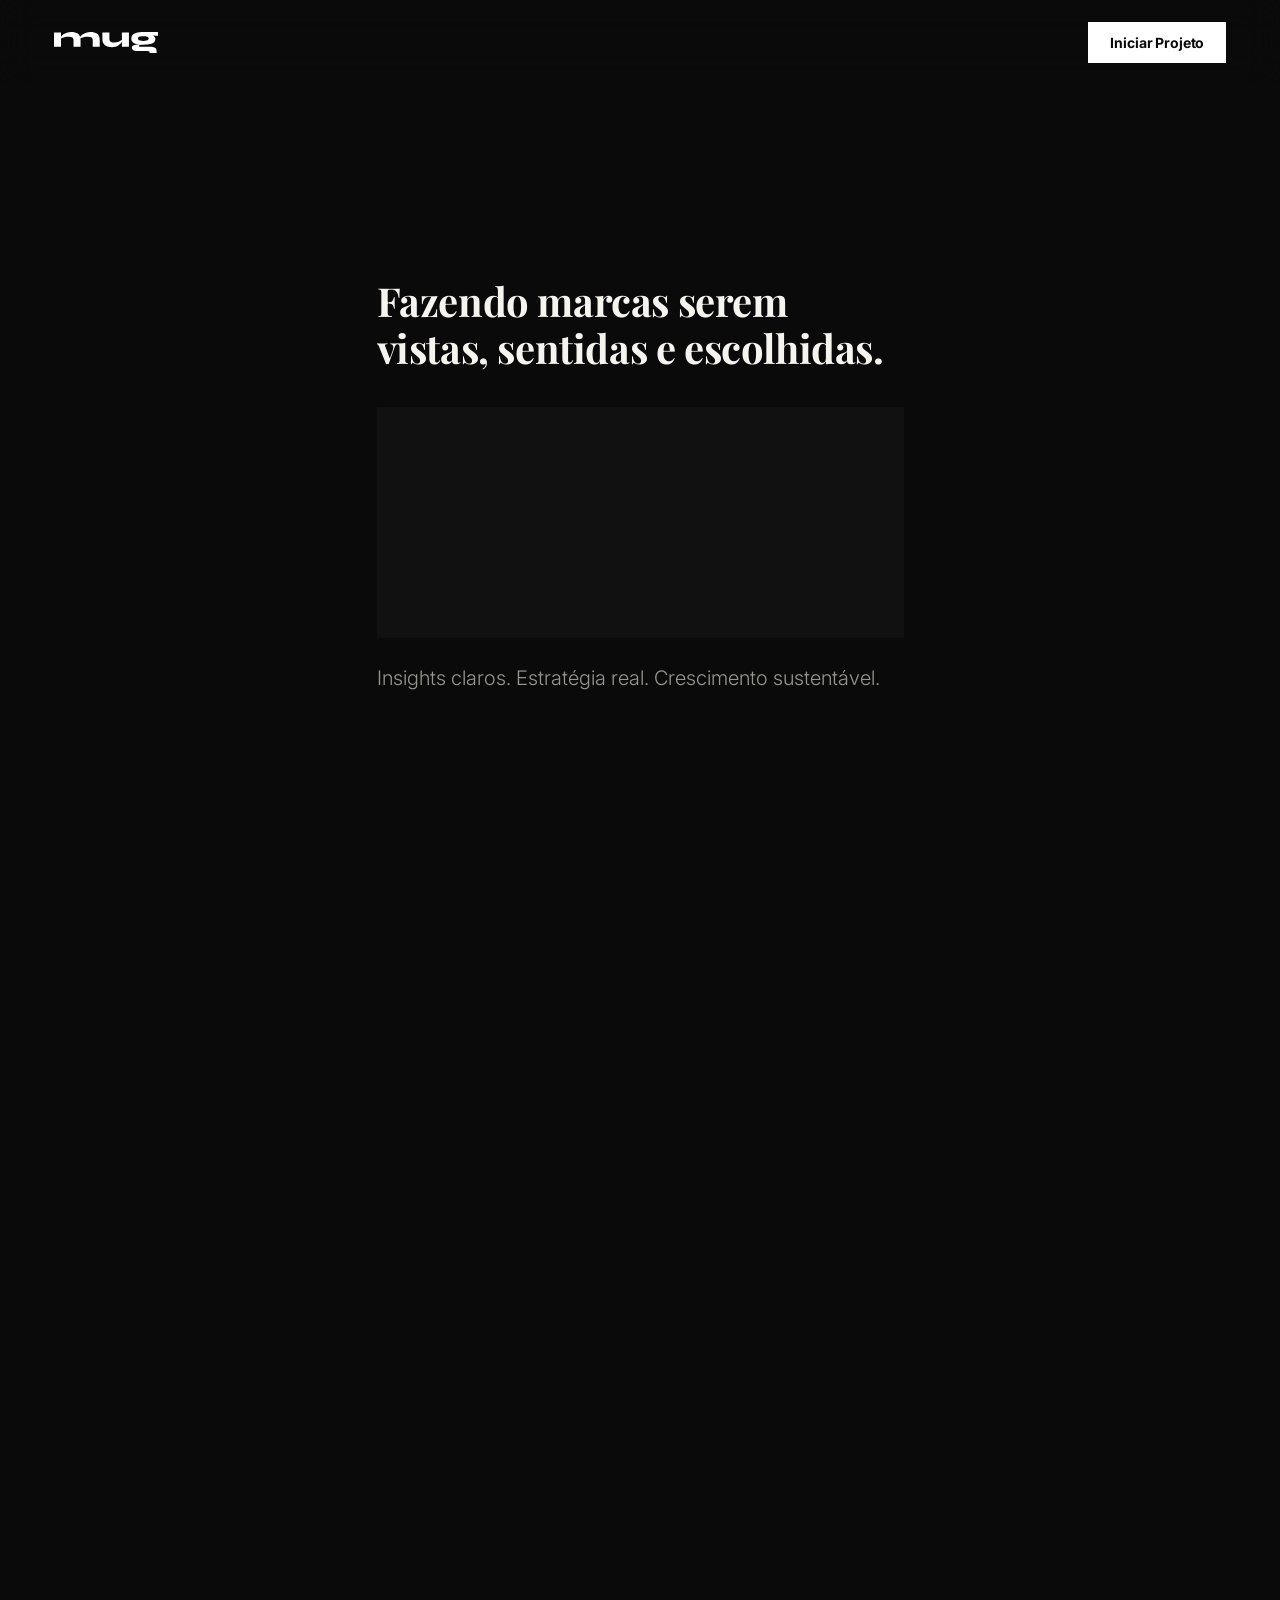
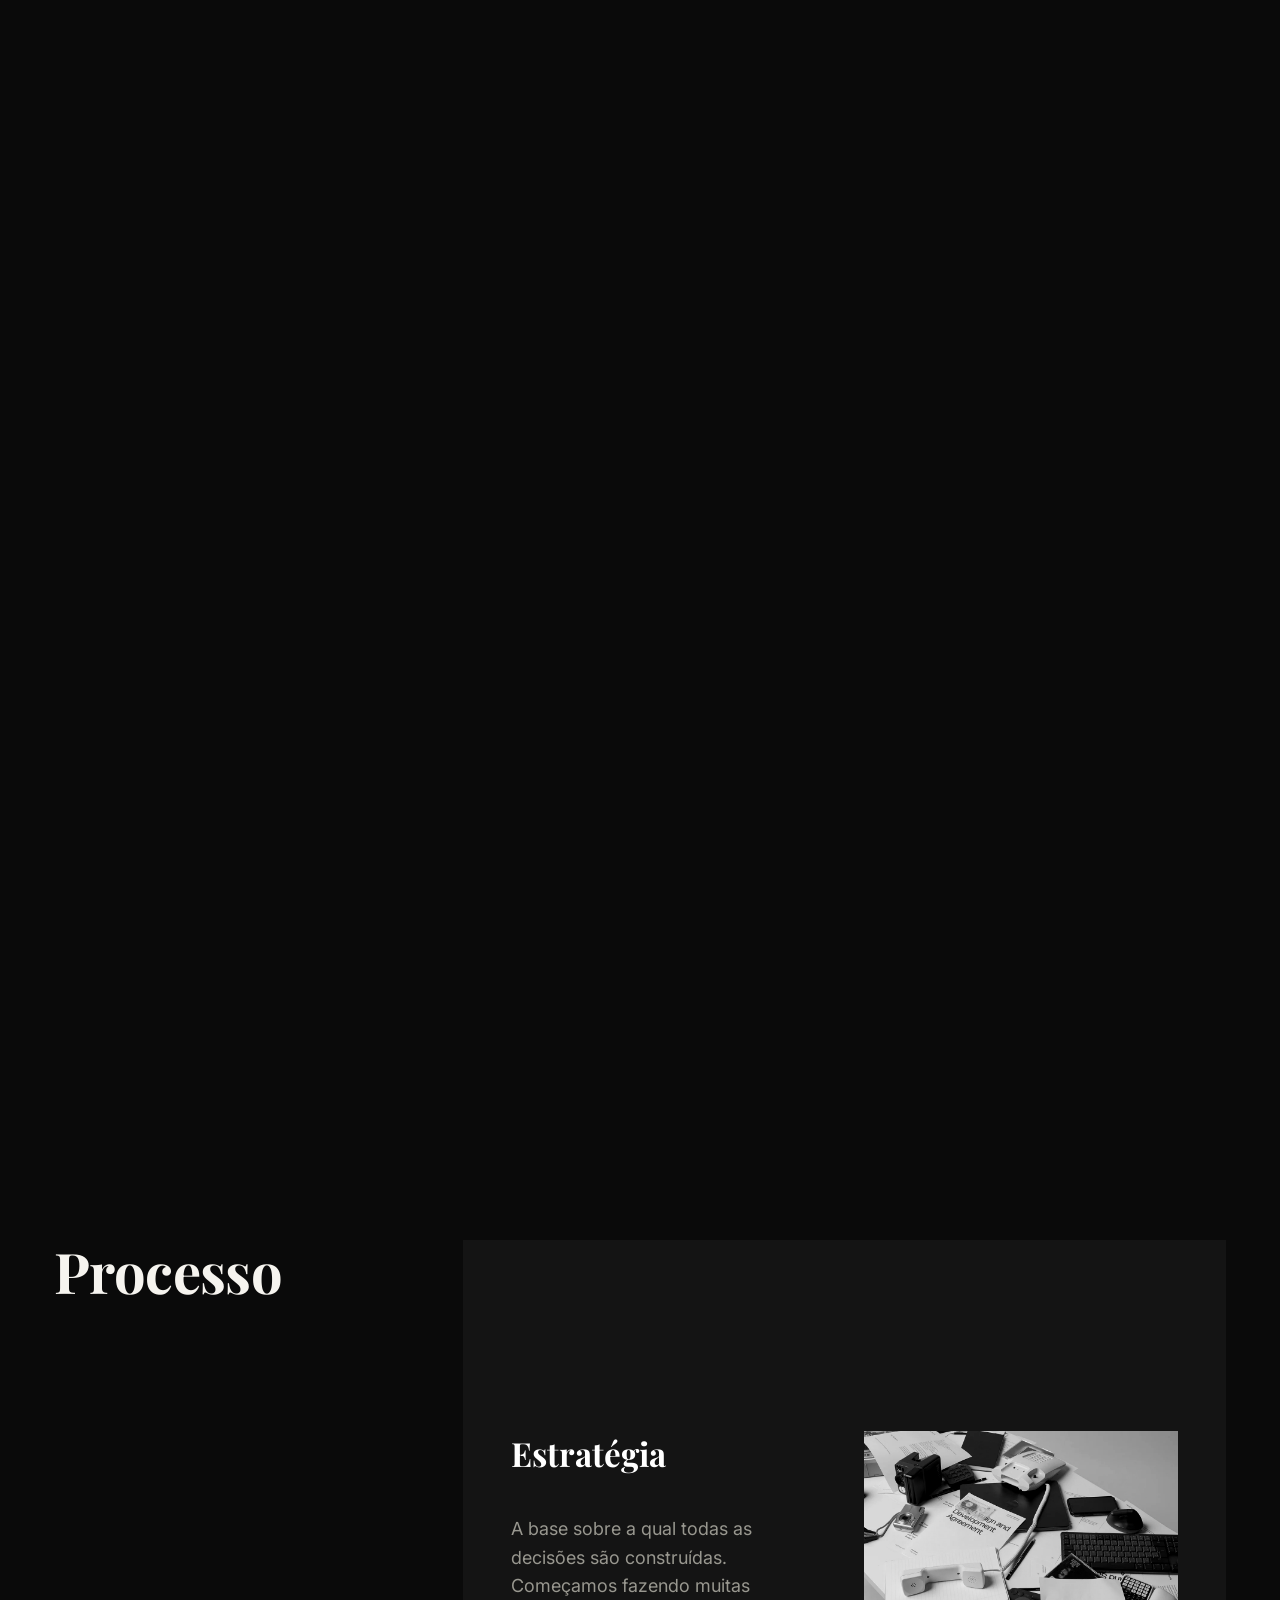
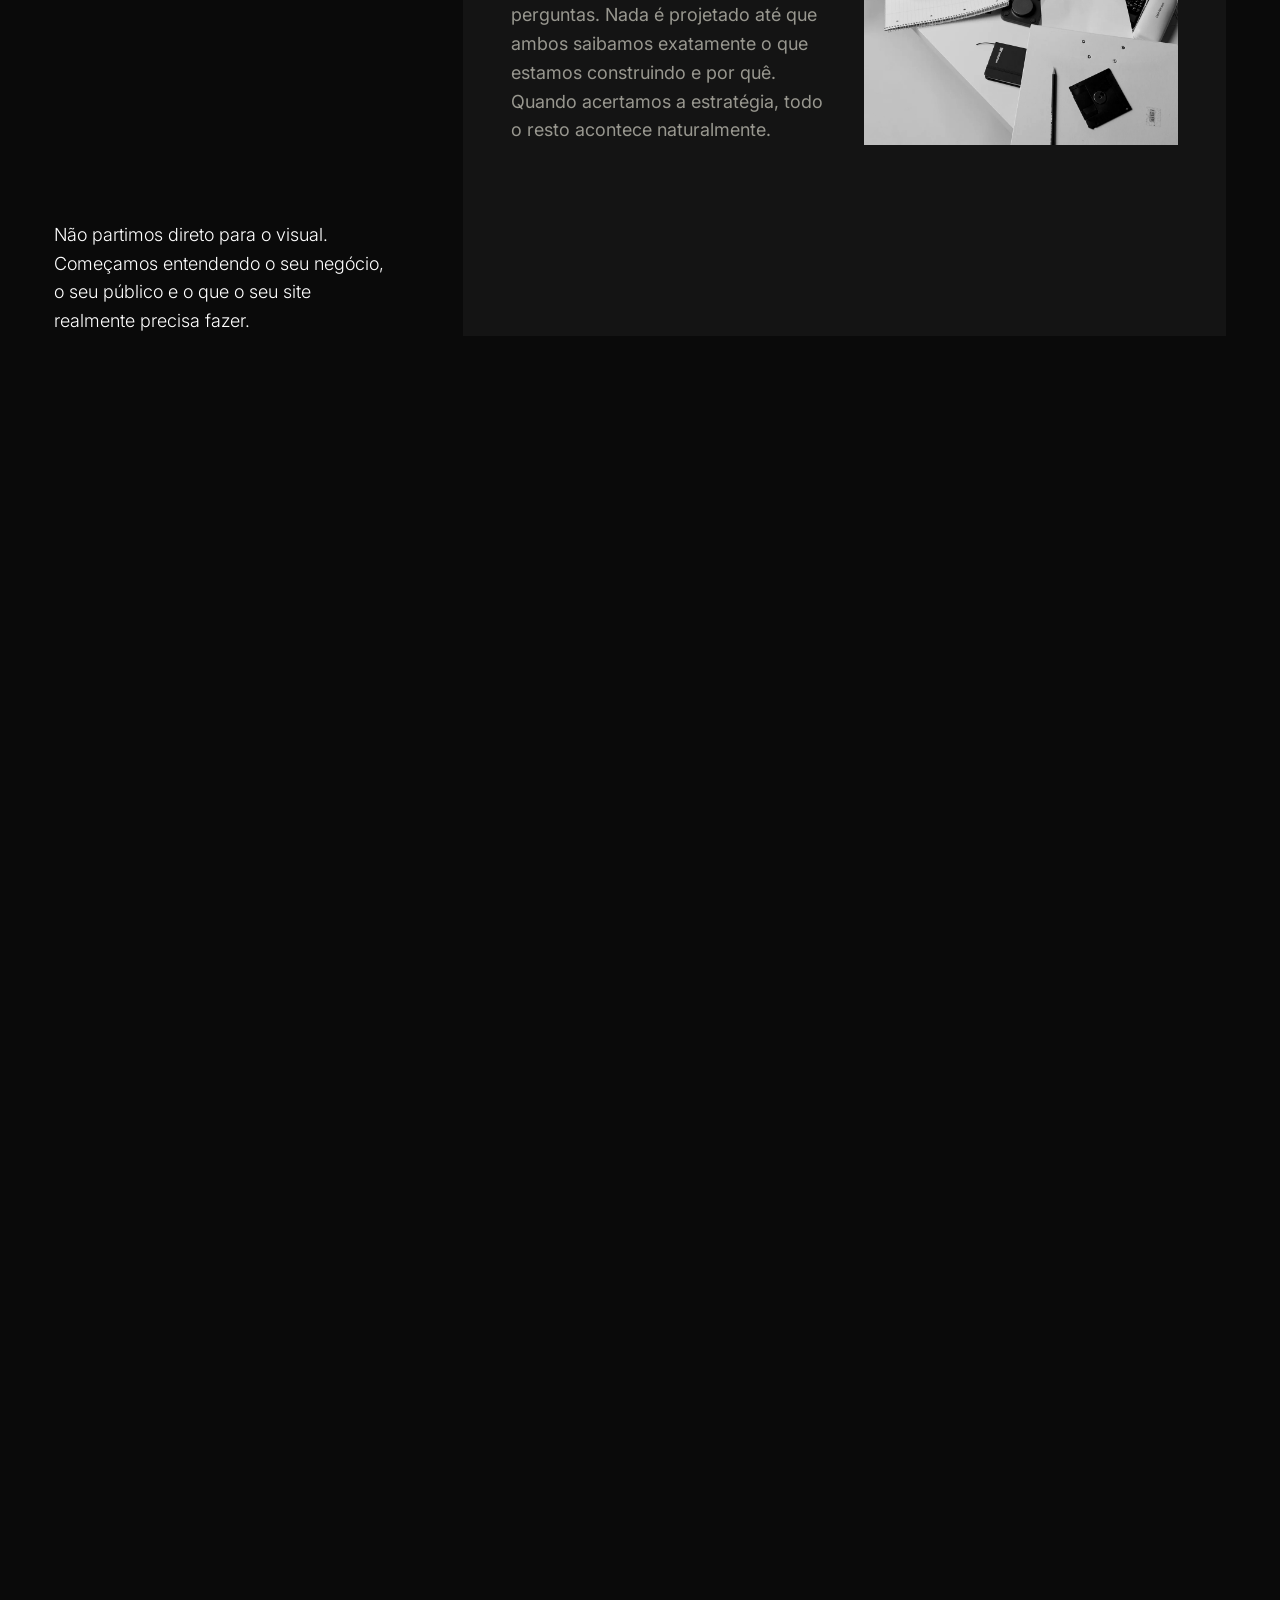
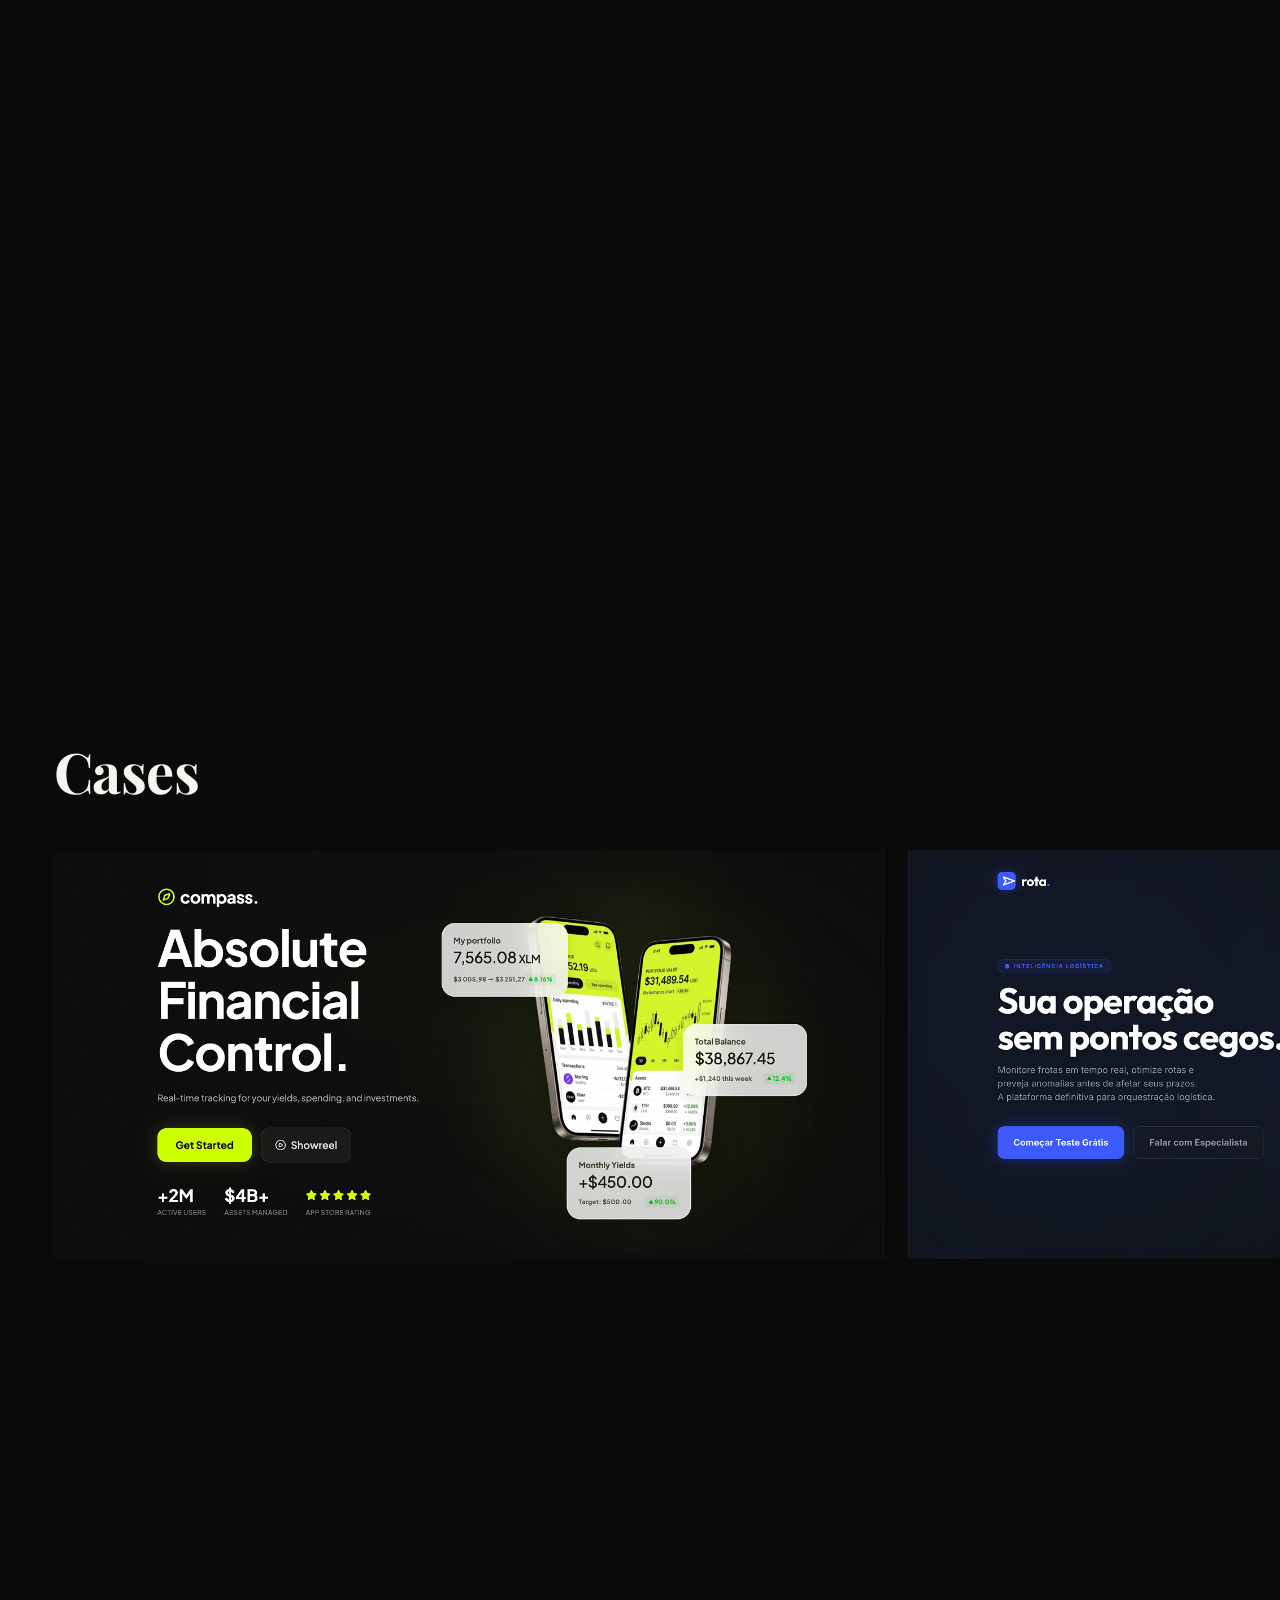
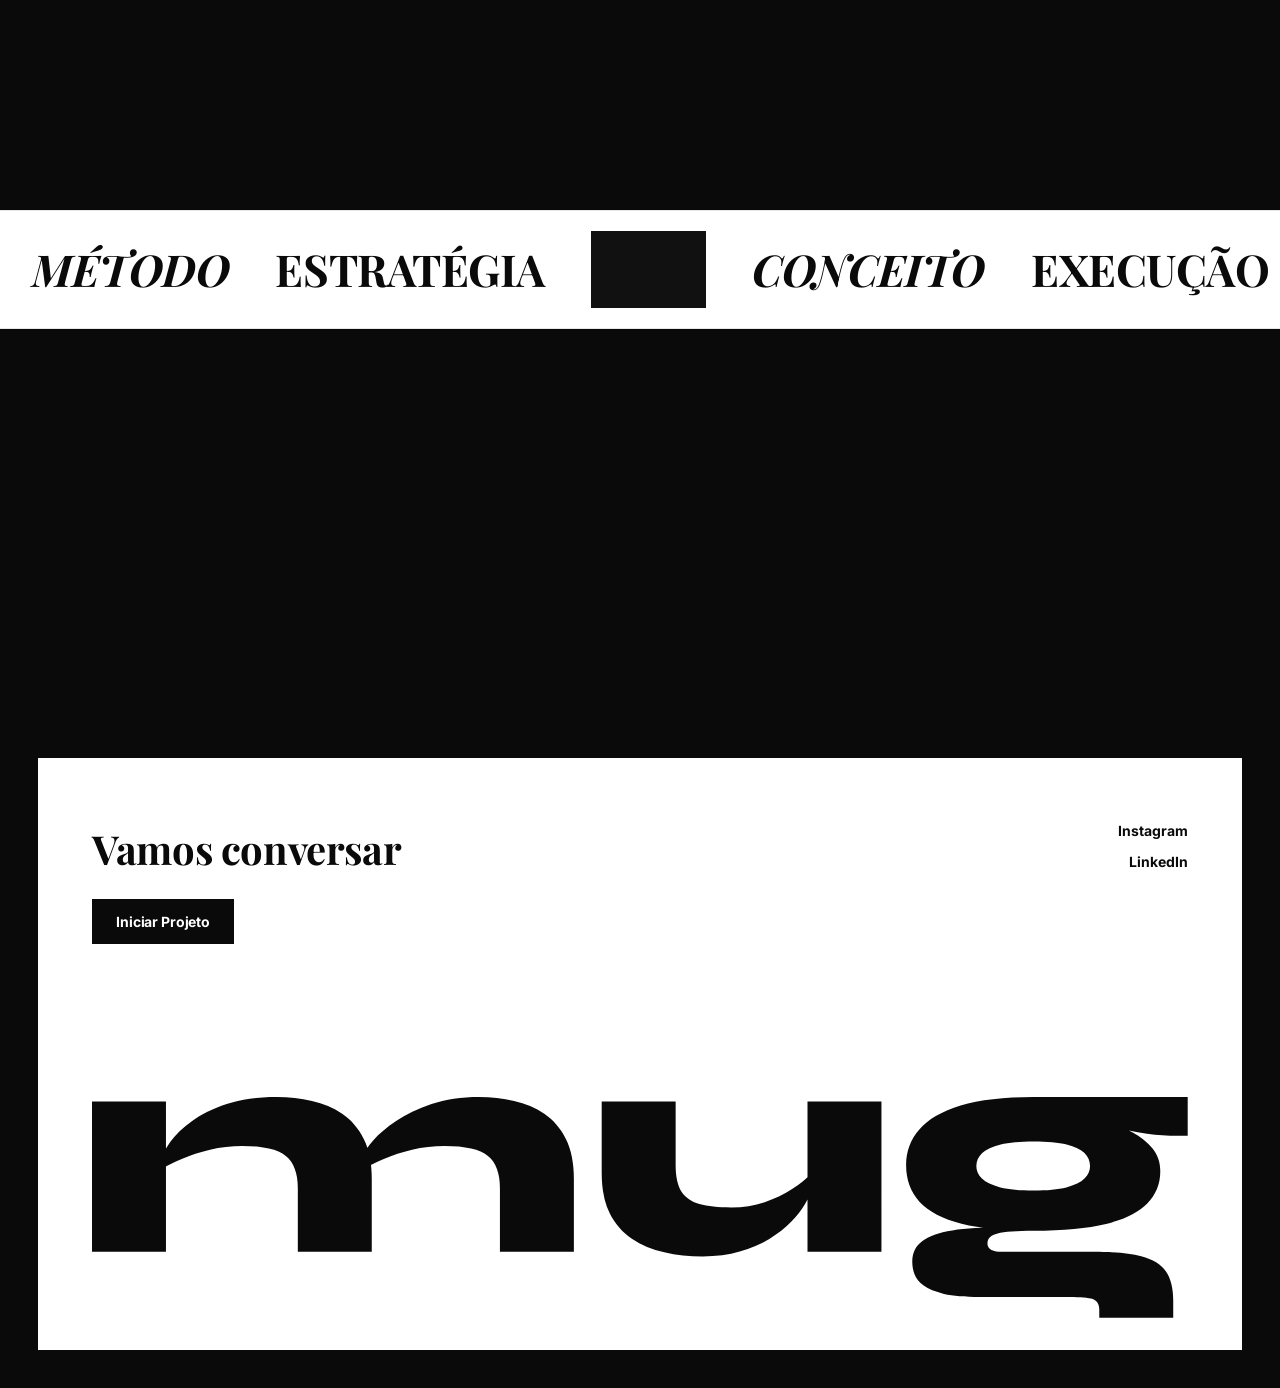
==== index.html @ 80fb5c47 "Initial commit: mug studio landing page Dark-themed one-page site with a scroll-driven hero video th" ====
<!DOCTYPE html>
<html lang="pt-BR">
<head>
<meta charset="UTF-8">
<meta name="viewport" content="width=device-width, initial-scale=1.0">
<title>mug — Estúdio de Design de Marca</title>
<link rel="preconnect" href="https://fonts.googleapis.com">
<link rel="preconnect" href="https://fonts.gstatic.com" crossorigin>
<link href="https://fonts.googleapis.com/css2?family=Inter:wght@300;400;500;600;700&family=Playfair+Display:wght@700;800&display=swap" rel="stylesheet">
<link rel="stylesheet" href="styles.css">
</head>
<body>

<nav class="nav">
  <div class="nav-inner">
    <a class="logo" href="#" aria-label="mug — página inicial">
      <img src="assets/logo.svg" alt="mug" width="103" height="21">
    </a>
    <a class="cta-nav" href="https://wa.me/5511945470712?text=Ol%C3%A1!%20Gostaria%20de%20iniciar%20um%20projeto." target="_blank" rel="noopener noreferrer">Iniciar Projeto</a>
  </div>
</nav>

<main>
  <section class="hero-showcase" id="hero-showcase">
    <div class="hero-showcase-pin">
      <div class="hero-inner">
        <h1 class="hero-title">
          <span class="line"><span>Fazendo marcas serem</span></span>
          <span class="line"><span>vistas, sentidas e escolhidas.</span></span>
        </h1>

        <div class="hero-media" id="hero-media" aria-hidden="true">
          <video
            autoplay
            muted
            loop
            playsinline
            preload="auto"
            src="video_hero.mp4">
          </video>
        </div>

        <p class="hero-sub">Insights claros. Estratégia real. Crescimento sustentável.</p>
      </div>

      <div class="showcase-overlay" id="showcase-overlay" aria-hidden="true"></div>

      <div class="showcase-content">
        <p class="showcase-caption">Studio criativo para marcas que acreditam que estratégia, conceito e execução merecem método.</p>
      </div>
    </div>
  </section>

  <section class="process" id="process">
    <div class="process-pin">
      <div class="process-intro">
        <h2 class="process-title">Processo</h2>
        <p class="process-lead">Não partimos direto para o visual. Começamos entendendo o seu negócio, o seu público e o que o seu site realmente precisa fazer.</p>
      </div>

      <div class="process-stage">
        <article class="process-card is-active" data-step="Estratégia">
          <h3 class="process-card-title">Estratégia</h3>
          <div class="process-card-media" aria-hidden="true">
            <img src="assets/process-estrategia.jpg" alt="" loading="lazy" decoding="async">
          </div>
          <p class="process-card-text">A base sobre a qual todas as decisões são construídas. Começamos fazendo muitas perguntas. Nada é projetado até que ambos saibamos exatamente o que estamos construindo e por quê. Quando acertamos a estratégia, todo o resto acontece naturalmente.</p>
        </article>

        <article class="process-card" data-step="Design">
          <h3 class="process-card-title">Design</h3>
          <div class="process-card-media" aria-hidden="true">
            <img src="assets/process-design.jpg" alt="" loading="lazy" decoding="async">
          </div>
          <p class="process-card-text">A abordagem visual que se alinha à estratégia. O design não se resume à aparência — trata-se de como ele comunica. Ao final desta etapa, você terá um design completo e compreenderá a lógica por trás de cada escolha que fizemos.</p>
        </article>

        <article class="process-card" data-step="Desenvolvimento">
          <h3 class="process-card-title">Desenvolvimento</h3>
          <div class="process-card-media" aria-hidden="true">
            <img src="assets/process-desenvolvimento.jpg" alt="" loading="lazy" decoding="async">
          </div>
          <p class="process-card-text">O momento em que tudo começa a parecer real. Tudo é levado para o código limpo: movimentos fluidos, integrações funcionais e uma estrutura de alto desempenho.</p>
        </article>
      </div>
    </div>
  </section>

  <section class="cases" id="cases">
    <h2 class="cases-title">Cases</h2>

    <div class="cases-carousel">
      <div class="cases-track">
        <a class="case-tile" href="https://compasso-nine.vercel.app/" target="_blank" rel="noopener noreferrer"><img src="assets/case-1.jpg" alt="Compasso" loading="lazy" decoding="async"></a>
        <a class="case-tile" href="https://rota-cyan.vercel.app/" target="_blank" rel="noopener noreferrer"><img src="assets/case-2.jpg" alt="Rota" loading="lazy" decoding="async"></a>
        <a class="case-tile" href="https://barro-nu.vercel.app/" target="_blank" rel="noopener noreferrer"><img src="assets/case-3.jpg" alt="Barro" loading="lazy" decoding="async"></a>
        <a class="case-tile" href="https://institutomilah.vercel.app/" target="_blank" rel="noopener noreferrer"><img src="assets/case-4.jpg" alt="Instituto Milah" loading="lazy" decoding="async"></a>
        <a class="case-tile" href="https://compasso-nine.vercel.app/" target="_blank" rel="noopener noreferrer" aria-hidden="true" tabindex="-1"><img src="assets/case-1.jpg" alt="" loading="lazy" decoding="async"></a>
        <a class="case-tile" href="https://rota-cyan.vercel.app/" target="_blank" rel="noopener noreferrer" aria-hidden="true" tabindex="-1"><img src="assets/case-2.jpg" alt="" loading="lazy" decoding="async"></a>
        <a class="case-tile" href="https://barro-nu.vercel.app/" target="_blank" rel="noopener noreferrer" aria-hidden="true" tabindex="-1"><img src="assets/case-3.jpg" alt="" loading="lazy" decoding="async"></a>
        <a class="case-tile" href="https://institutomilah.vercel.app/" target="_blank" rel="noopener noreferrer" aria-hidden="true" tabindex="-1"><img src="assets/case-4.jpg" alt="" loading="lazy" decoding="async"></a>
      </div>
    </div>
  </section>

  <section class="ticker" aria-label="Método de trabalho">
    <div class="ticker-band">
      <div class="ticker-track">
        <span class="ticker-item ticker-word ticker-word--italic">Método</span>
        <span class="ticker-item ticker-word">Estratégia</span>
        <span class="ticker-item ticker-media" aria-hidden="true">
          <video autoplay muted loop playsinline preload="auto" src="video_hero.mp4"></video>
        </span>
        <span class="ticker-item ticker-word ticker-word--italic">Conceito</span>
        <span class="ticker-item ticker-word">Execução</span>

        <span class="ticker-item ticker-word ticker-word--italic" aria-hidden="true">Método</span>
        <span class="ticker-item ticker-word" aria-hidden="true">Estratégia</span>
        <span class="ticker-item ticker-media" aria-hidden="true">
          <video autoplay muted loop playsinline preload="auto" src="video_hero.mp4"></video>
        </span>
        <span class="ticker-item ticker-word ticker-word--italic" aria-hidden="true">Conceito</span>
        <span class="ticker-item ticker-word" aria-hidden="true">Execução</span>
      </div>
    </div>
  </section>
</main>

<footer class="closing" id="contato">
    <div class="closing-panel">
      <div class="closing-top">
        <div class="closing-intro">
          <h2 class="closing-title">Vamos conversar</h2>
          <a class="closing-cta" href="https://wa.me/5511945470712?text=Ol%C3%A1!%20Gostaria%20de%20iniciar%20um%20projeto." target="_blank" rel="noopener noreferrer">Iniciar Projeto</a>
        </div>

        <nav class="closing-social" aria-label="Redes sociais">
          <a href="#" target="_blank" rel="noopener noreferrer">Instagram</a>
          <a href="#" target="_blank" rel="noopener noreferrer">LinkedIn</a>
        </nav>
      </div>

      <div class="closing-wordmark" aria-hidden="true">
        <svg viewBox="0 0 1320 266" xmlns="http://www.w3.org/2000/svg">
          <path d="M0 5.54166H89.0803V186.569H0V5.54166ZM222.701 0C237.3 0 251.404 1.60092 265.014 4.80277C278.623 7.75832 290.748 12.9305 301.388 20.3194C312.276 27.7083 320.936 37.8065 327.37 50.6139C333.804 63.4213 337.02 79.5537 337.02 99.0111V186.569H247.94V110.094C247.94 91.6222 243.115 78.5685 233.465 70.9333C223.814 63.0518 206.369 59.1111 181.13 59.1111C167.768 59.1111 154.777 60.5889 142.157 63.5444C129.785 66.5 118.65 70.0713 108.752 74.2583C98.8543 78.1991 91.0598 82.1398 85.3686 86.0805L84.6262 72.0417C85.616 67.6083 88.9565 61.4509 94.6478 53.5694C100.586 45.4417 109.123 37.3139 120.258 29.1861C131.393 21.0583 145.374 14.162 162.2 8.49721C179.274 2.8324 199.441 0 222.701 0ZM466.187 0C480.786 0 494.89 1.60092 508.5 4.80277C522.109 7.75832 534.234 12.9305 544.874 20.3194C555.762 27.7083 564.422 37.8065 570.856 50.6139C577.29 63.4213 580.506 79.5537 580.506 99.0111V186.569H491.426V110.094C491.426 91.6222 486.601 78.5685 476.951 70.9333C467.3 63.0518 449.855 59.1111 424.616 59.1111C411.254 59.1111 398.263 60.5889 385.643 63.5444C373.271 66.5 362.136 70.0713 352.238 74.2583C342.34 78.1991 334.546 82.1398 328.855 86.0805L328.112 68.3472C329.102 64.6528 332.814 59.1111 339.247 51.7222C345.681 44.3333 354.713 36.6981 366.343 28.8167C378.22 20.9352 392.448 14.162 409.027 8.49721C425.853 2.8324 444.906 0 466.187 0Z" fill="currentColor"/>
          <path d="M951.042 186.569H861.962V5.54166H951.042V186.569ZM865.673 93.1L866.416 110.833C865.673 116.006 863.199 122.04 858.992 128.936C855.033 135.832 849.466 142.975 842.29 150.364C835.114 157.753 826.33 164.649 815.937 171.053C805.544 177.21 793.667 182.259 780.305 186.2C766.943 190.141 752.096 192.111 735.765 192.111C719.433 192.111 703.968 190.387 689.369 186.939C674.769 183.737 661.779 178.319 650.396 170.683C639.014 163.048 630.106 152.827 623.672 140.019C617.238 126.966 614.022 110.71 614.022 91.2528V5.54166H703.102V82.0167C703.102 95.563 705.329 106.031 709.783 113.419C714.484 120.808 721.784 125.981 731.682 128.936C741.58 131.645 754.323 133 769.912 133C784.511 133 797.997 130.906 810.369 126.719C822.989 122.286 834 116.991 843.403 110.833C853.054 104.676 860.477 98.7648 865.673 93.1Z" fill="currentColor"/>
          <path d="M1134.42 161.078C1099.28 161.078 1070.33 158.245 1047.56 152.581C1024.8 146.669 1007.97 137.926 997.084 126.35C986.196 114.528 980.753 99.75 980.753 82.0167C980.753 65.5148 986.073 51.2296 996.713 39.1611C1007.35 26.8463 1023.93 17.2407 1046.45 10.3444C1069.21 3.44814 1098.54 0 1134.42 0C1141.59 0 1148.89 0 1156.32 0C1163.74 0 1171.04 0 1178.21 0H1320V46.55C1303.92 47.2889 1287.58 46.55 1271.01 44.3333C1254.67 41.8704 1239.58 38.6685 1225.72 34.7278L1221.64 29.1861C1232.78 32.6342 1243.29 37.0676 1253.19 42.4861C1263.34 47.9046 1271.5 54.4315 1277.69 62.0667C1283.87 69.7018 1286.97 78.8148 1286.97 89.4055C1286.97 104.676 1281.65 117.73 1271.01 128.567C1260.61 139.157 1244.16 147.285 1221.64 152.95C1199.37 158.369 1170.3 161.078 1134.42 161.078ZM1213.47 266V256.025C1213.47 248.636 1210.13 244.203 1203.45 242.725C1197.02 241.494 1186.75 240.878 1172.65 240.878H1069.09C1051.52 240.878 1037.29 239.646 1026.41 237.183C1015.77 234.72 1007.6 231.395 1001.91 227.208C996.465 223.021 992.754 218.342 990.774 213.169C989.042 208.244 988.176 203.318 988.176 198.392C988.176 187.801 992.135 179.55 1000.05 173.639C1007.97 167.481 1020.1 163.171 1036.43 160.708C1052.76 158.245 1073.54 157.014 1098.78 157.014L1134.42 161.078C1113.63 161.078 1099.16 162.186 1090.99 164.403C1082.82 166.373 1078.74 170.437 1078.74 176.594C1078.74 180.043 1080.35 182.629 1083.57 184.353C1086.78 185.831 1091.11 186.569 1096.56 186.569H1206.05C1230.55 186.569 1249.85 188.294 1263.95 191.742C1278.06 195.436 1287.96 201.47 1293.65 209.844C1299.59 218.465 1302.56 230.164 1302.56 244.942V266H1213.47ZM1134.42 112.681C1150.75 112.681 1163.86 111.449 1173.76 108.986C1183.91 106.277 1191.2 102.706 1195.66 98.2722C1200.11 93.8389 1202.34 88.913 1202.34 83.4944C1202.34 77.337 1200.11 72.0417 1195.66 67.6083C1191.2 63.175 1184.03 59.7268 1174.13 57.2639C1164.23 54.8009 1150.99 53.5694 1134.42 53.5694C1118.08 53.5694 1104.85 54.8009 1094.7 57.2639C1084.56 59.7268 1077.13 63.175 1072.43 67.6083C1067.73 72.0417 1065.38 77.337 1065.38 83.4944C1065.38 88.913 1067.61 93.8389 1072.06 98.2722C1076.76 102.706 1084.18 106.277 1094.33 108.986C1104.48 111.449 1117.84 112.681 1134.42 112.681Z" fill="currentColor"/>
        </svg>
      </div>
    </div>
  </footer>

<script src="script.js"></script>
</body>
</html>
---- styles.css ----
/* ---------------------------------------------------
   mug — hero
   Tokens
--------------------------------------------------- */
:root {
  --bg: #0a0a0a;
  --text-primary: #f6f4ef;
  --text-secondary: #98978f;
  --white: #ffffff;
  --black: #0a0a0a;

  --glass-bg: rgba(10, 10, 10, 0.5);
  --card-bg: #141414;

  --font-display: 'Playfair Display', Georgia, 'Times New Roman', serif;
  --font-sans: 'Inter', -apple-system, BlinkMacSystemFont, 'Segoe UI', sans-serif;

  --ease-out: cubic-bezier(0.16, 1, 0.3, 1);

  --nav-h: 84px;
}

* { box-sizing: border-box; }

html {
  background: var(--bg);
}

body {
  margin: 0;
  background: var(--bg);
  color: var(--text-primary);
  font-family: var(--font-sans);
  -webkit-font-smoothing: antialiased;
  -moz-osx-font-smoothing: grayscale;
  overflow-x: clip;
}

img, video { display: block; max-width: 100%; }

a { text-decoration: none; color: inherit; }

/* ---------------------------------------------------
   Nav — fixed, glass
--------------------------------------------------- */
.nav {
  position: fixed;
  top: 0;
  left: 0;
  right: 0;
  z-index: 100;
  background: var(--glass-bg);
  backdrop-filter: blur(18px) saturate(150%);
  -webkit-backdrop-filter: blur(18px) saturate(150%);
  transition: transform 0.5s var(--ease-out);
}

.nav.is-hidden {
  transform: translateY(-100%);
}

.nav-inner {
  max-width: 1800px;
  margin: 0 auto;
  display: flex;
  align-items: center;
  justify-content: space-between;
  padding: 24px clamp(24px, 4.2vw, 80px);
  height: var(--nav-h);
}

.logo {
  display: inline-flex;
  align-items: center;
  opacity: 0;
  animation: fadeUp 0.7s var(--ease-out) forwards;
  animation-delay: 0.05s;
}

.logo img {
  height: 21px;
  width: auto;
}

.cta-nav {
  display: inline-flex;
  align-items: center;
  background: var(--white);
  color: var(--black);
  font-family: var(--font-sans);
  font-weight: 700;
  font-size: 14px;
  letter-spacing: -0.01em;
  padding: 12px 22px;
  border-radius: 0;
  white-space: nowrap;
  transition: transform 0.35s var(--ease-out), opacity 0.35s var(--ease-out);
  opacity: 0;
  animation: fadeUp 0.7s var(--ease-out) forwards;
  animation-delay: 0.12s;
}

.cta-nav:hover {
  transform: translateY(-2px);
  opacity: 0.9 !important;
}

/* ---------------------------------------------------
   Hero + Showcase — one video, pinned then scrubbed
   to fullscreen as the section scrolls
--------------------------------------------------- */
.hero-showcase {
  position: relative;
  height: 300vh;
  height: 300dvh;
}

.hero-showcase-pin {
  position: sticky;
  top: 0;
  height: 100vh;
  height: 100dvh;
  overflow: hidden;
  background: var(--bg);
}

.hero-inner {
  position: relative;
  z-index: 10;
  width: fit-content;
  max-width: 700px;
  margin: 0 auto;
  height: 100%;
  display: flex;
  flex-direction: column;
  justify-content: center;
  padding: calc(var(--nav-h) + 48px) 24px 64px;
}

.hero-title {
  font-family: var(--font-display);
  font-weight: 700;
  font-size: 40px;
  line-height: 1.16;
  letter-spacing: -0.01em;
  color: var(--text-primary);
  margin: 0 0 36px;
}

.hero-title .line {
  display: block;
  overflow: hidden;
}

.hero-title .line span {
  display: inline-block;
  transform: translateY(115%);
  animation: lineUp 0.9s var(--ease-out) forwards;
}

.hero-title .line:nth-child(1) span { animation-delay: 0.22s; }
.hero-title .line:nth-child(2) span { animation-delay: 0.34s; }

.hero-media {
  position: relative;
  width: 527px;
  height: 231px;
  max-width: 100%;
  overflow: hidden;
  background: #111;
  clip-path: inset(0 0 0 100%);
  animation: wipeReveal 1s var(--ease-out) forwards;
  animation-delay: 0.55s;
  z-index: 30;
  flex-shrink: 0;
}

.hero-media.is-fixed {
  position: fixed;
  max-width: none;
  z-index: 40;
}

.hero-media video {
  width: 100%;
  height: 100%;
  object-fit: cover;
  filter: grayscale(1) contrast(1.08) brightness(0.95);
  transform: scale(1.08);
  animation: mediaSettle 1.6s var(--ease-out) forwards;
  animation-delay: 0.55s;
}

.hero-sub {
  font-family: var(--font-sans);
  font-size: 20px;
  font-weight: 300;
  color: var(--text-secondary);
  margin: 28px 0 0;
  opacity: 0;
  transform: translateY(16px);
  transition: opacity 0.8s var(--ease-out) 1.05s, transform 0.8s var(--ease-out) 1.05s;
}

/* ---------------------------------------------------
   Showcase overlay + caption — pinned above the video
--------------------------------------------------- */
.showcase-overlay {
  position: absolute;
  inset: 0;
  z-index: 31;
  opacity: 0;
  background: linear-gradient(180deg, rgba(10, 10, 10, 0.35) 0%, rgba(10, 10, 10, 0.05) 30%, rgba(10, 10, 10, 0.65) 100%);
}

.showcase-content {
  position: absolute;
  inset: 0;
  z-index: 32;
  display: flex;
  align-items: flex-end;
  justify-content: flex-start;
  padding: 24px clamp(24px, 4.2vw, 80px) clamp(48px, 8vw, 96px);
  pointer-events: none;
}

.showcase-caption {
  margin: 0;
  max-width: 920px;
  font-family: var(--font-display);
  font-weight: 700;
  color: var(--white);
  font-size: 40px;
  line-height: 1.16;
  letter-spacing: -0.01em;
  opacity: 0;
  transform: translateY(30px);
  transition: opacity 1s var(--ease-out), transform 1s var(--ease-out);
}

.showcase-caption.is-visible {
  opacity: 1;
  transform: translateY(0);
}

/* ---------------------------------------------------
   Processo — stacked cards, replaced on scroll
--------------------------------------------------- */
.process {
  position: relative;
  height: 100vh;
  height: 100dvh;
}

.process-pin {
  position: sticky;
  top: 0;
  height: 100vh;
  height: 100dvh;
  display: flex;
  gap: clamp(40px, 6vw, 100px);
  padding: calc(var(--nav-h) + 56px) clamp(24px, 4.2vw, 80px) 64px;
  background: var(--bg);
}

.process-intro {
  flex: 0 0 clamp(260px, 26vw, 380px);
  display: flex;
  flex-direction: column;
  justify-content: space-between;
  opacity: 0;
  transform: translateY(24px);
  transition: opacity 0.8s var(--ease-out), transform 0.8s var(--ease-out);
}

.process-intro.is-visible {
  opacity: 1;
  transform: translateY(0);
}

.process-title {
  font-family: var(--font-display);
  font-weight: 700;
  font-size: clamp(36px, 4.6vw, 56px);
  line-height: 1.1;
  letter-spacing: -0.01em;
  color: var(--text-primary);
  margin: 0;
}

.process-lead {
  font-family: var(--font-sans);
  font-weight: 300;
  font-size: 18px;
  line-height: 1.6;
  color: var(--white);
  max-width: 34ch;
  margin: 0;
}

.process-stage {
  position: relative;
  flex: 1;
  min-width: 0;
  height: 100%;
}

.process-card {
  position: absolute;
  inset: 0;
  display: grid;
  grid-template-columns: 1fr 1fr;
  grid-template-rows: auto auto;
  align-content: center;
  column-gap: clamp(24px, 3vw, 48px);
  row-gap: 24px;
  background: var(--card-bg);
  padding: 48px;
  opacity: 0;
  transform: translateY(48px);
  transition: opacity 0.7s var(--ease-out), transform 0.7s var(--ease-out);
  pointer-events: none;
}

.process-card.is-active {
  opacity: 1;
  transform: translateY(0);
  pointer-events: auto;
}

.process-card.is-leaving {
  transform: translateY(-48px);
}

.process-card-title {
  grid-column: 1 / 2;
  grid-row: 1;
  min-width: 0;
  font-family: var(--font-display);
  font-weight: 700;
  font-size: clamp(26px, 2.6vw, 36px);
  color: var(--white);
  margin: 0;
  align-self: start;
}

.process-card-media {
  grid-column: 2 / 3;
  grid-row: 1 / 3;
  align-self: start;
  justify-self: end;
  width: 100%;
  max-width: 470px;
  aspect-ratio: 1 / 1;
  background:
    linear-gradient(135deg, rgba(255, 255, 255, 0.08), transparent 60%),
    #1d1d1d;
}

.process-card-media img {
  width: 100%;
  height: 100%;
  object-fit: cover;
  filter: grayscale(1) contrast(1.05);
  display: block;
}

.process-card-text {
  grid-column: 1 / 2;
  grid-row: 2;
  min-width: 0;
  align-self: end;
  max-width: 46ch;
  font-family: var(--font-sans);
  font-size: 18px;
  line-height: 1.6;
  color: var(--text-secondary);
  margin: 0;
}

/* ---------------------------------------------------
   Cases — animated horizontal carousel
--------------------------------------------------- */
.cases {
  padding: 140px 0 160px;
  overflow: hidden;
}

.cases-title {
  padding: 0 clamp(24px, 4.2vw, 80px);
  font-family: var(--font-display);
  font-weight: 700;
  font-size: clamp(36px, 4.6vw, 56px);
  line-height: 1.1;
  letter-spacing: -0.01em;
  color: var(--text-primary);
  margin: 0 0 48px;
  opacity: 0;
  transform: translateY(24px);
  transition: opacity 0.8s var(--ease-out), transform 0.8s var(--ease-out);
}

.cases-title.is-visible {
  opacity: 1;
  transform: translateY(0);
}

.cases-carousel {
  width: 100%;
  overflow: hidden;
  opacity: 0;
  transform: translateY(24px);
  transition: opacity 0.8s var(--ease-out), transform 0.8s var(--ease-out);
}

.cases-carousel.is-visible {
  opacity: 1;
  transform: translateY(0);
}

.cases-track {
  display: flex;
  align-items: center;
  width: max-content;
  gap: 24px;
  padding: 0 clamp(24px, 4.2vw, 80px);
  animation: casesMarquee 36s linear infinite;
}

.cases-carousel:hover .cases-track {
  animation-play-state: paused;
}

.case-tile {
  position: relative;
  display: block;
  flex: 0 0 auto;
  height: clamp(300px, 32vw, 460px);
  border-radius: 0;
  overflow: hidden;
  background: var(--card-bg);
}

.case-tile img {
  height: 100%;
  width: auto;
  display: block;
  transition: transform 0.6s var(--ease-out);
}

.case-tile:hover img,
.case-tile:focus-visible img {
  transform: scale(1.05);
}

.case-tile:focus-visible {
  outline: 2px solid var(--white);
  outline-offset: 4px;
}

@keyframes casesMarquee {
  from { transform: translateX(0); }
  to   { transform: translateX(calc(-50% - 12px)); }
}

/* ---------------------------------------------------
   Ticker — animated divider between sections
--------------------------------------------------- */
.ticker {
  position: relative;
  min-height: 100vh;
  display: flex;
  align-items: center;
  background: var(--bg);
}

.ticker-band {
  width: 100%;
  overflow: hidden;
  background: var(--white);
  border-top: 1px solid rgba(10, 10, 10, 0.1);
  border-bottom: 1px solid rgba(10, 10, 10, 0.1);
}

.ticker-track {
  display: flex;
  align-items: center;
  width: max-content;
  gap: clamp(24px, 3.6vw, 56px);
  padding: clamp(12px, 1.8vw, 20px) clamp(16px, 2.5vw, 36px);
  animation: tickerMarquee 16s linear infinite;
}

.ticker-band:hover .ticker-track {
  animation-play-state: paused;
}

.ticker-item {
  flex: 0 0 auto;
}

.ticker-word {
  font-family: var(--font-display);
  font-weight: 700;
  font-style: normal;
  text-transform: uppercase;
  font-size: clamp(20px, 3.6vw, 44px);
  line-height: 1;
  letter-spacing: -0.01em;
  color: var(--black);
  white-space: nowrap;
}

.ticker-word--italic {
  font-style: italic;
}

.ticker-media {
  display: block;
  width: clamp(90px, 9vw, 150px);
  aspect-ratio: 3 / 2;
  overflow: hidden;
  background: #111;
}

.ticker-media video {
  width: 100%;
  height: 100%;
  object-fit: cover;
  filter: grayscale(1) contrast(1.05);
  display: block;
}

@keyframes tickerMarquee {
  from { transform: translateX(0); }
  to   { transform: translateX(-50%); }
}

/* ---------------------------------------------------
   Closing — footer panel with the mug wordmark
--------------------------------------------------- */
.closing {
  padding: clamp(16px, 3vw, 40px);
  background: var(--bg);
}

.closing-panel {
  border-radius: 0;
  background: var(--white);
  overflow: hidden;
  padding: clamp(32px, 5vw, 64px) clamp(24px, 4.2vw, 80px) clamp(16px, 3vw, 32px);
}

.closing-top {
  display: flex;
  align-items: flex-start;
  justify-content: space-between;
  gap: 24px;
  opacity: 0;
  transform: translateY(24px);
  transition: opacity 0.8s var(--ease-out), transform 0.8s var(--ease-out);
}

.closing-top.is-visible {
  opacity: 1;
  transform: translateY(0);
}

.closing-intro {
  display: flex;
  flex-direction: column;
  align-items: flex-start;
  gap: 24px;
}

.closing-title {
  font-family: var(--font-display);
  font-weight: 700;
  font-size: clamp(28px, 3.4vw, 40px);
  letter-spacing: -0.01em;
  color: var(--black);
  margin: 0;
}

.closing-cta {
  display: inline-flex;
  align-items: center;
  background: var(--black);
  color: var(--white);
  font-family: var(--font-sans);
  font-weight: 700;
  font-size: 14px;
  letter-spacing: -0.01em;
  padding: 14px 24px;
  border-radius: 0;
  transition: transform 0.35s var(--ease-out), opacity 0.35s var(--ease-out);
}

.closing-cta:hover {
  transform: translateY(-2px);
  opacity: 0.85;
}

.closing-social {
  display: flex;
  flex-direction: column;
  align-items: flex-end;
  gap: 14px;
}

.closing-social a {
  font-family: var(--font-sans);
  font-weight: 700;
  font-size: 14px;
  color: var(--black);
  transition: opacity 0.3s var(--ease-out);
}

.closing-social a:hover {
  opacity: 0.6;
}

.closing-wordmark {
  margin-top: clamp(64px, 12vw, 180px);
  color: var(--black);
  opacity: 0;
  transform: translateY(40px);
  transition: opacity 1.1s var(--ease-out) 0.15s, transform 1.1s var(--ease-out) 0.15s;
}

.closing-wordmark.is-visible {
  opacity: 1;
  transform: translateY(0);
}

.closing-wordmark svg {
  width: 100%;
  height: auto;
  display: block;
}

/* ---------------------------------------------------
   Keyframes
--------------------------------------------------- */
@keyframes fadeUp {
  from { opacity: 0; transform: translateY(16px); }
  to   { opacity: 1; transform: translateY(0); }
}

@keyframes lineUp {
  from { transform: translateY(115%); }
  to   { transform: translateY(0); }
}

@keyframes wipeReveal {
  from { clip-path: inset(0 0 0 100%); }
  to   { clip-path: inset(0 0 0 0%); }
}

@keyframes mediaSettle {
  from { transform: scale(1.08); }
  to   { transform: scale(1); }
}

/* ---------------------------------------------------
   Reduced motion
--------------------------------------------------- */
@media (prefers-reduced-motion: reduce) {
  .nav {
    transition: none !important;
  }
  .logo, .cta-nav, .hero-sub {
    animation: none !important;
    opacity: 1 !important;
    transform: none !important;
  }
  .hero-title .line span {
    animation: none !important;
    transform: none !important;
  }
  .hero-media {
    animation: none !important;
    clip-path: inset(0 0 0 0%) !important;
  }
  .hero-media video {
    animation: none !important;
    transform: none !important;
  }
  .hero-showcase {
    height: auto;
  }
  .hero-showcase-pin {
    position: static;
    height: auto;
    overflow: visible;
    padding-bottom: 80px;
  }
  .hero-inner {
    height: auto;
  }
  .showcase-overlay {
    display: none;
  }
  .showcase-content {
    position: static;
    padding: 40px 24px 0;
  }
  .showcase-caption {
    transition: none !important;
    opacity: 1 !important;
    transform: none !important;
  }
  .process {
    height: auto;
  }
  .process-pin {
    position: static;
    height: auto;
    flex-direction: column;
    gap: 32px;
  }
  .process-intro {
    transition: none !important;
    opacity: 1 !important;
    transform: none !important;
  }
  .process-stage {
    height: auto;
  }
  .process-card {
    position: static;
    display: flex;
    flex-direction: column;
    transition: none !important;
    opacity: 1 !important;
    transform: none !important;
    pointer-events: auto !important;
  }
  .process-card + .process-card {
    margin-top: 24px;
    border-top: 1px solid rgba(255, 255, 255, 0.1);
    padding-top: 32px;
  }
  .process-card-media {
    position: static;
    width: 100%;
    max-width: 420px;
    margin: 20px 0;
  }
  .cases-title,
  .cases-carousel {
    transition: none !important;
    opacity: 1 !important;
    transform: none !important;
  }
  .cases-track {
    animation: none !important;
    overflow-x: auto;
  }
  .case-tile img {
    transition: none !important;
  }
  .ticker-track {
    animation: none !important;
    overflow-x: auto;
  }
  .closing-top {
    transition: none !important;
    opacity: 1 !important;
    transform: none !important;
  }
  .closing-wordmark {
    transition: none !important;
    opacity: 1 !important;
    transform: none !important;
  }
}

/* ---------------------------------------------------
   Responsive
--------------------------------------------------- */
@media (max-width: 768px) {
  :root { --nav-h: 68px; }

  .nav-inner { padding: 16px 20px; }
  .logo img { height: 17px; }
  .cta-nav { padding: 10px 16px; font-size: 13px; }

  .hero-inner { padding: calc(var(--nav-h) + 32px) 20px 48px; }
  .hero-title { font-size: clamp(28px, 8vw, 36px); margin-bottom: 26px; }
  .hero-media { width: 100%; height: auto; aspect-ratio: 527 / 231; }
  .hero-sub { font-size: 16px; margin-top: 22px; }

  .showcase-content {
    padding: 24px 20px 40px;
  }
  .showcase-caption {
    max-width: 100%;
    font-size: clamp(24px, 7vw, 32px);
  }

  .process { height: auto; }
  .process-pin {
    position: static;
    height: auto;
    flex-direction: column;
    padding: calc(var(--nav-h) + 32px) 20px 48px;
    gap: 32px;
  }
  .process-intro { flex: none; justify-content: flex-start; gap: 20px; }
  .process-title { font-size: clamp(32px, 9vw, 40px); }
  .process-stage { height: auto; }
  .process-card {
    position: static;
    display: flex;
    flex-direction: column;
    opacity: 1;
    transform: none;
    pointer-events: auto;
    padding: 0;
    background: none;
  }
  .process-card + .process-card {
    margin-top: 40px;
    border-top: 1px solid rgba(255, 255, 255, 0.1);
    padding-top: 40px;
  }
  .process-card-media {
    position: static;
    width: 100%;
    margin: 20px 0;
  }
  .process-card-text { max-width: 100%; }

  .cases { padding: 96px 0 120px; }
  .cases-title { padding: 0 20px; font-size: clamp(32px, 9vw, 40px); }
  .cases-track { gap: 14px; padding: 0 20px; animation-duration: 24s; }
  .case-tile { height: clamp(220px, 60vw, 320px); border-radius: 0; }

  .ticker-track { gap: 16px; padding: 10px 12px; animation-duration: 10s; }
  .ticker-word { font-size: clamp(16px, 7vw, 24px); }
  .ticker-media { width: clamp(70px, 24vw, 110px); }

  .closing { padding: 12px; }
  .closing-panel { border-radius: 0; padding: 32px 20px 20px; }
  .closing-top { flex-direction: column; align-items: flex-start; gap: 32px; }
  .closing-social { align-items: flex-start; }
  .closing-wordmark { margin-top: 64px; }
}
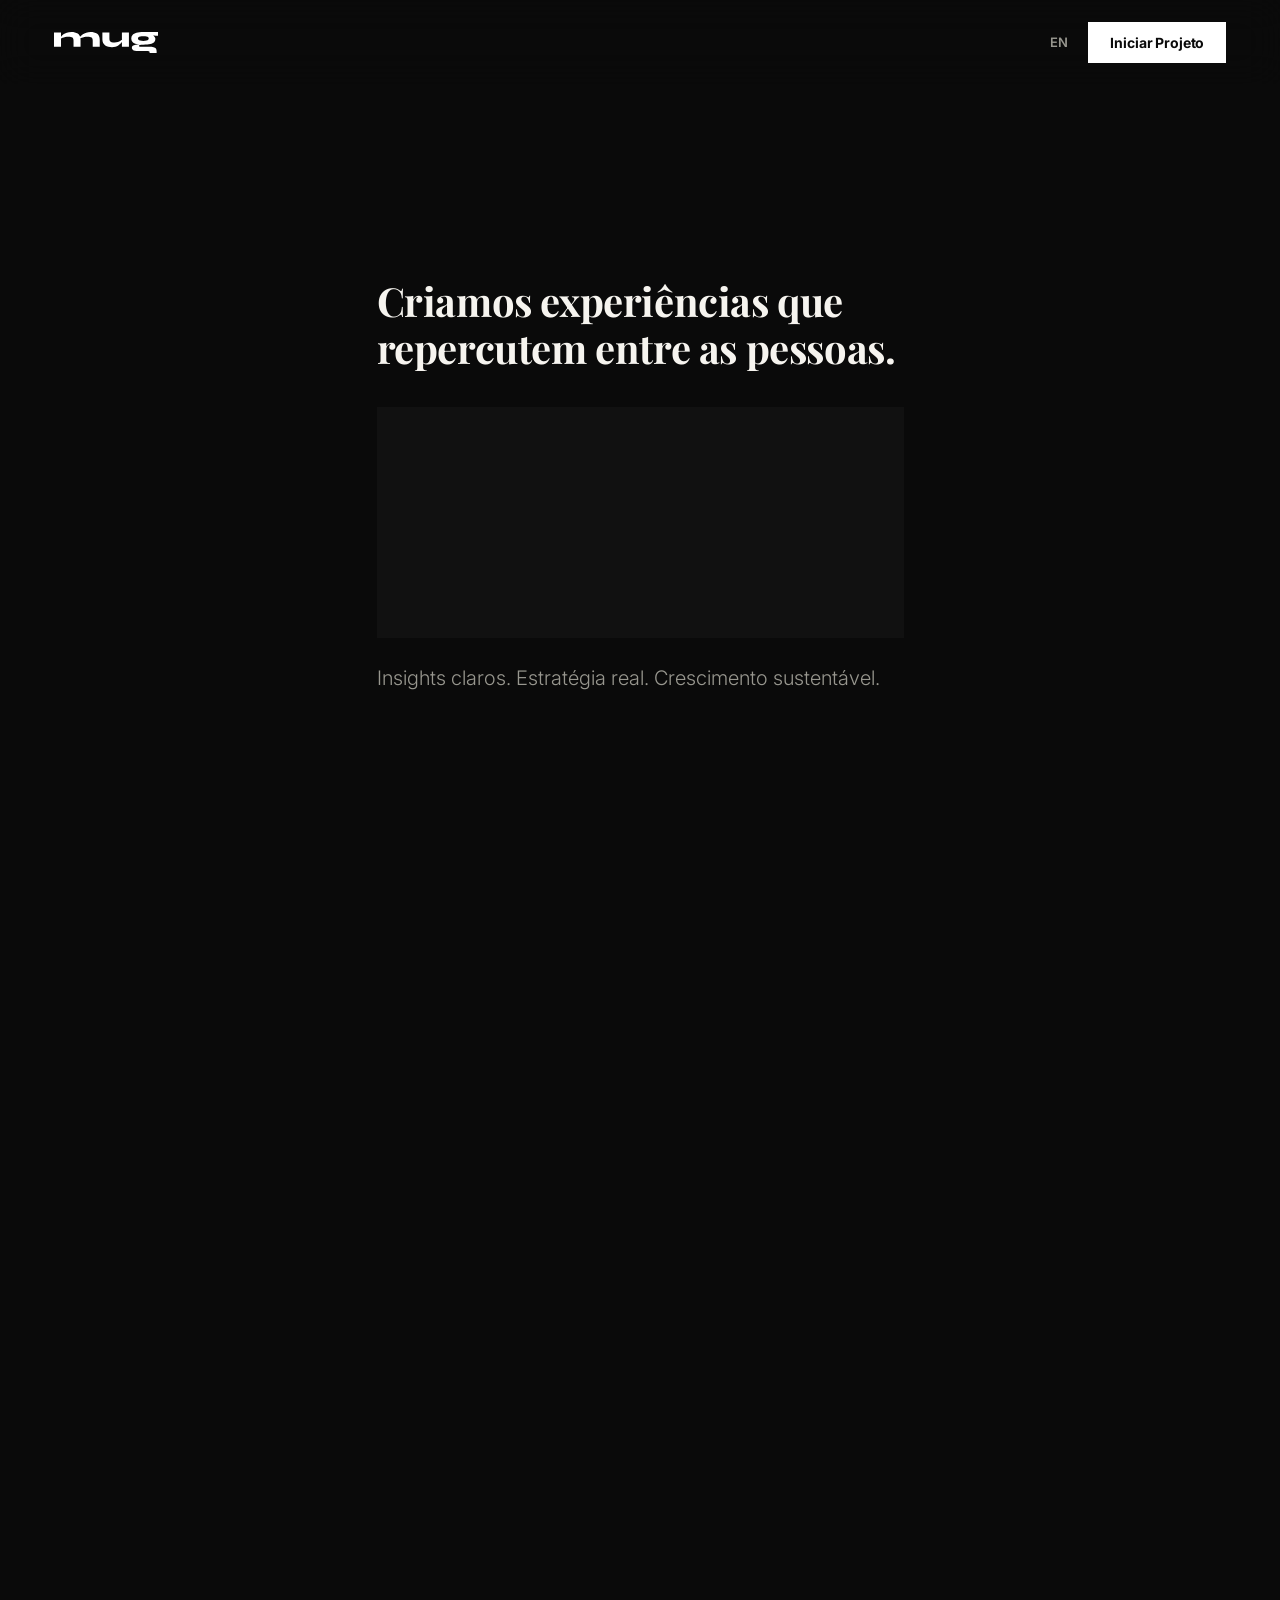
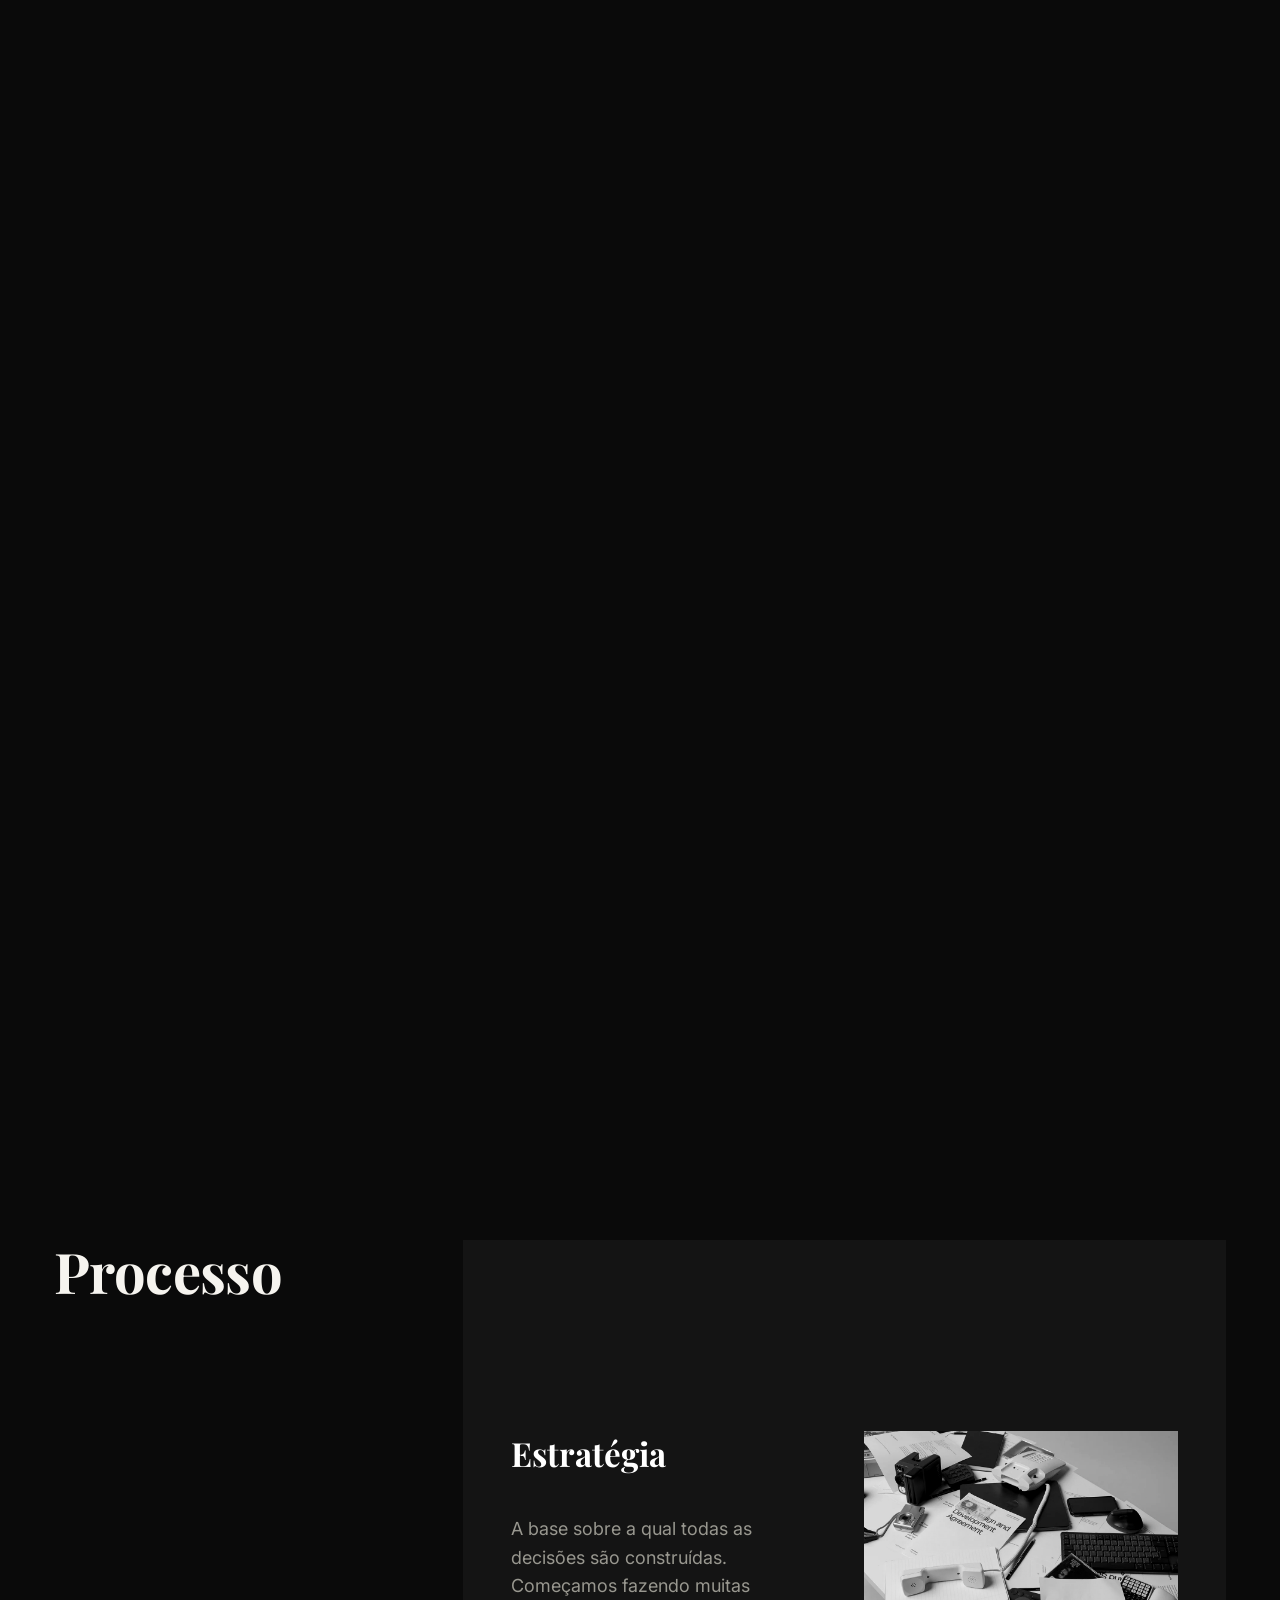
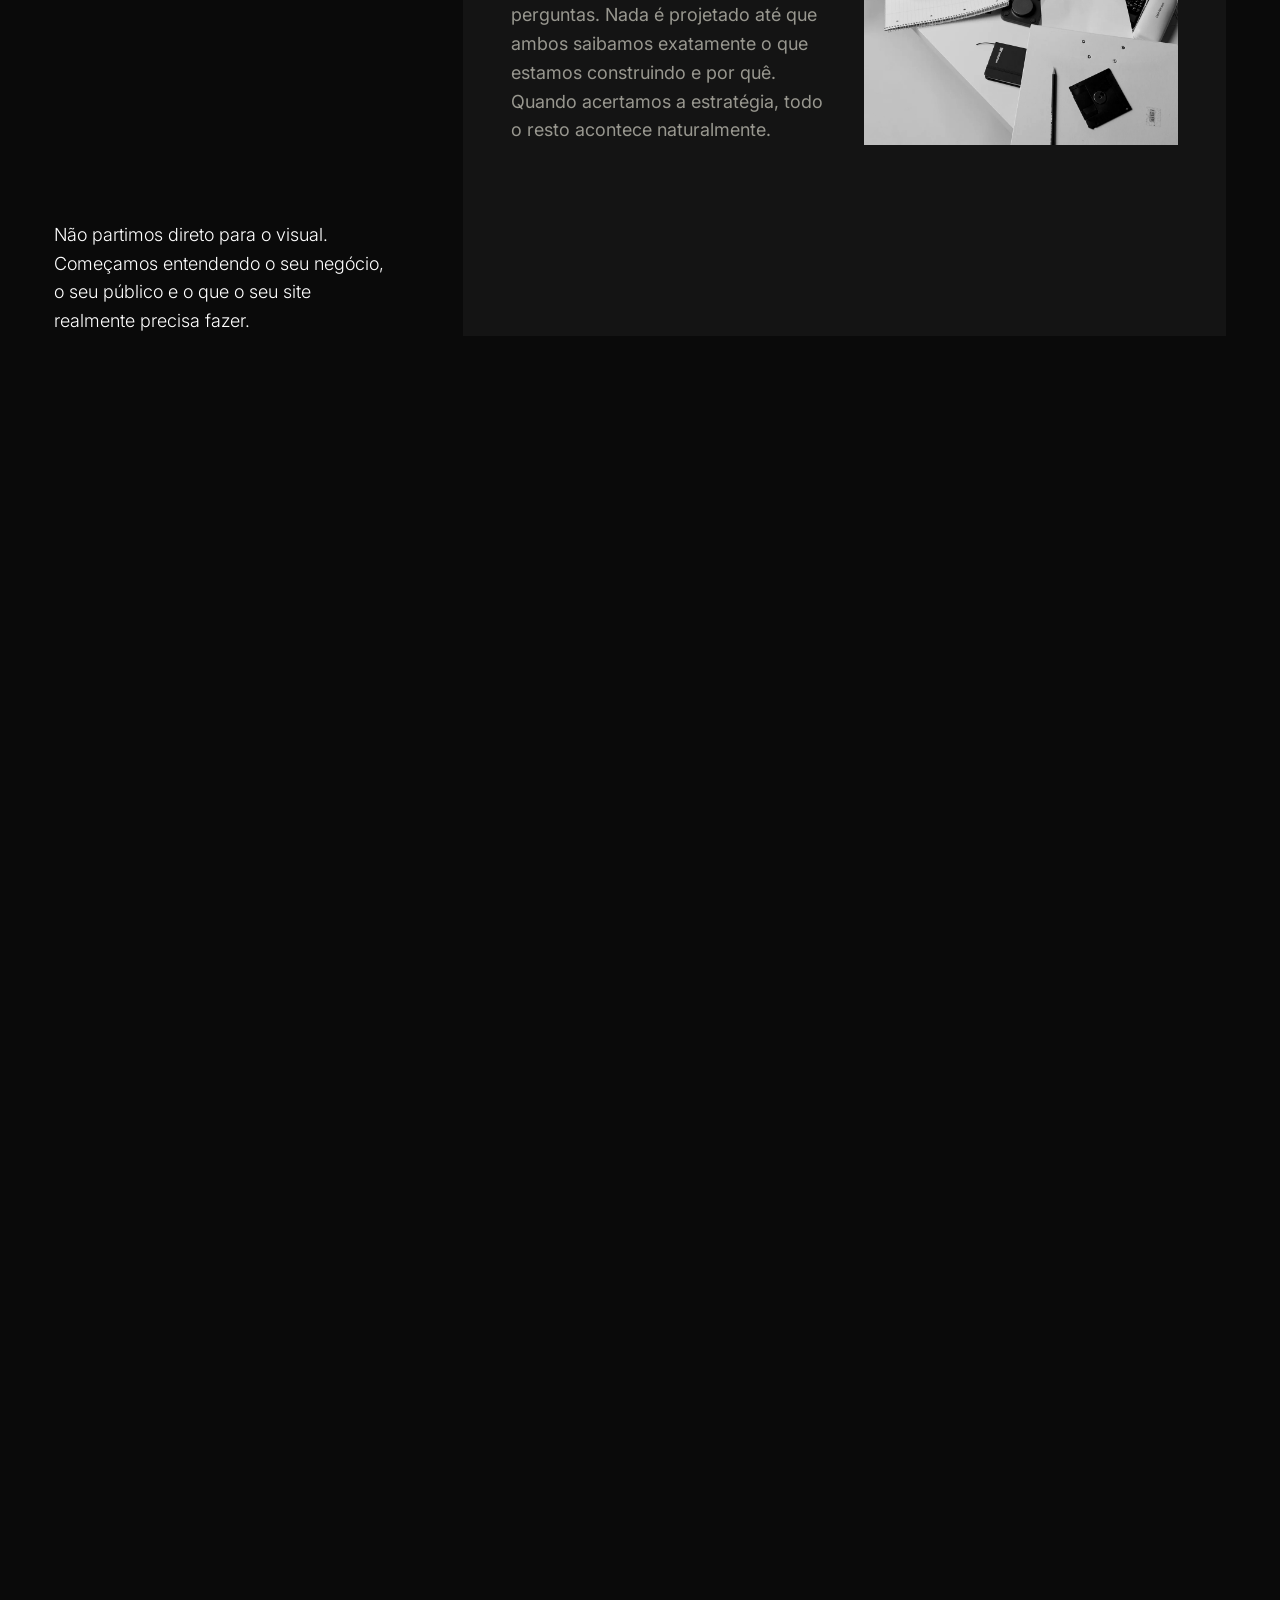
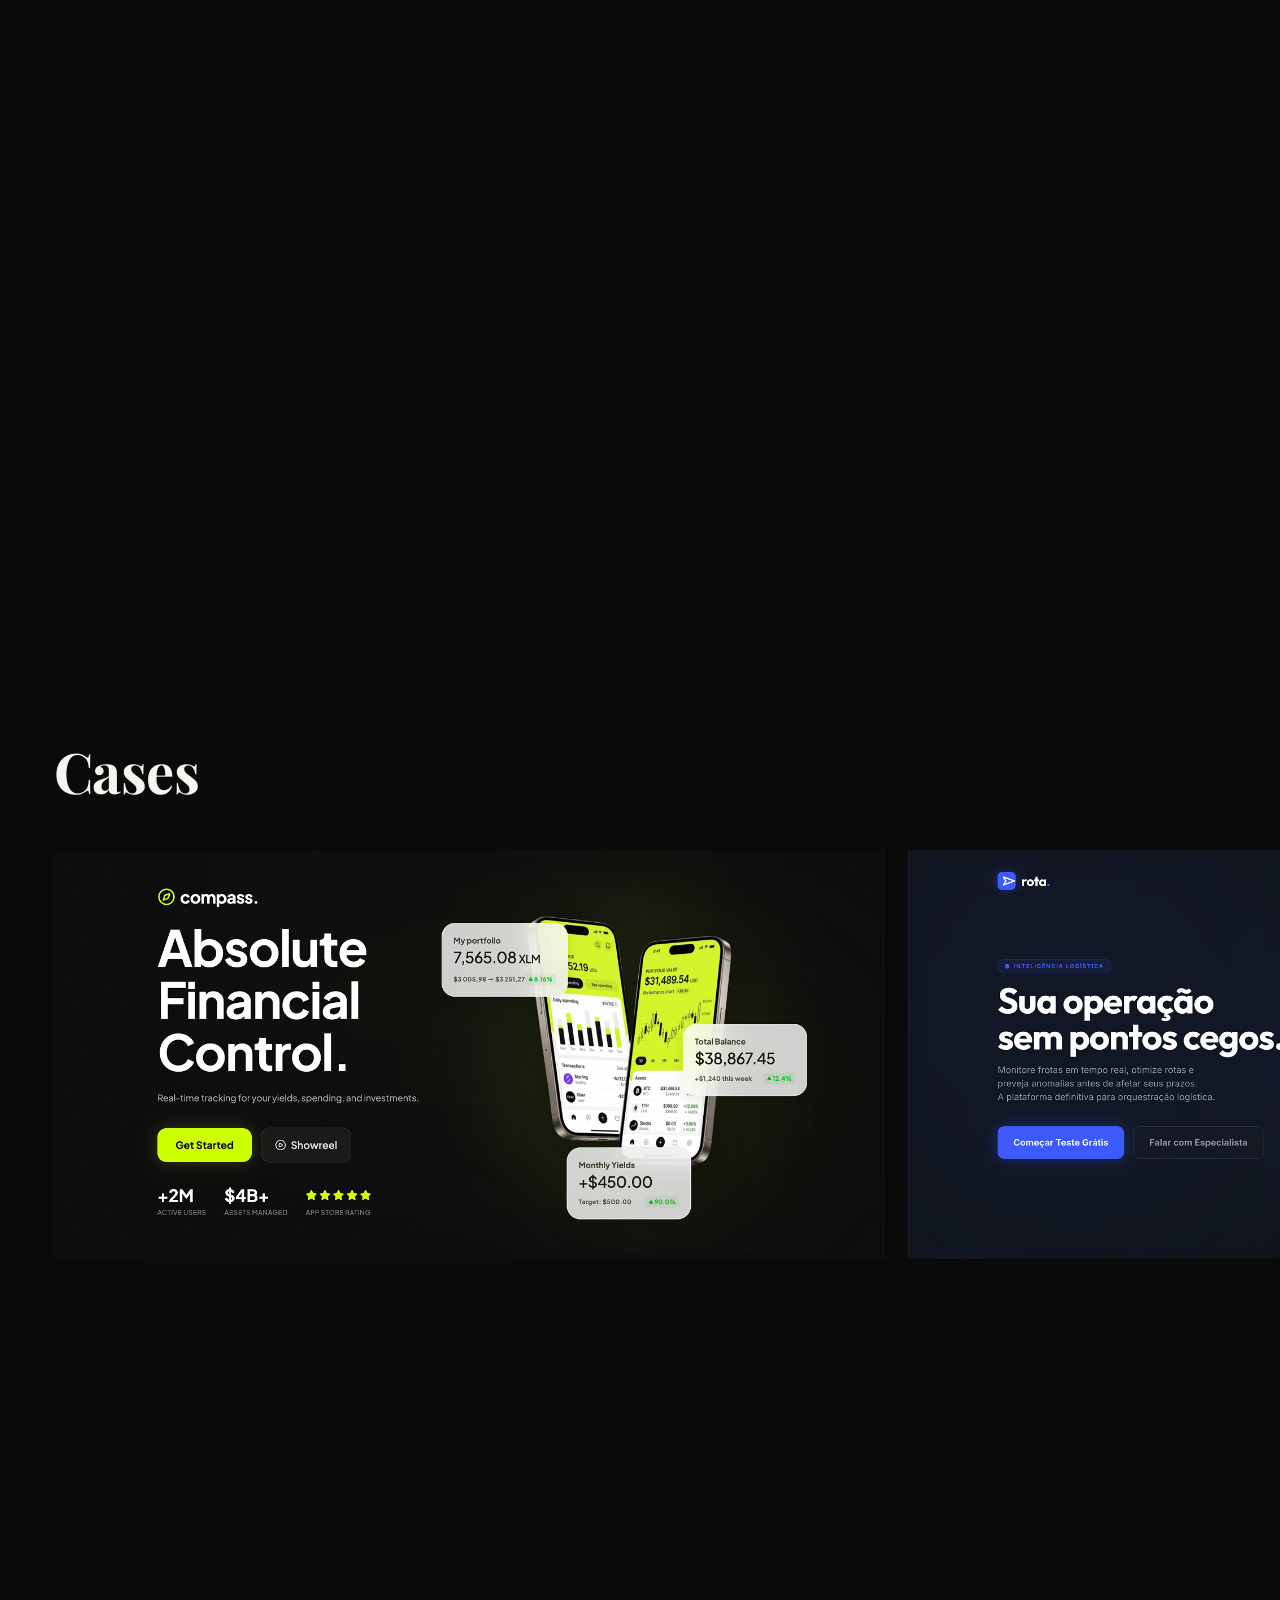
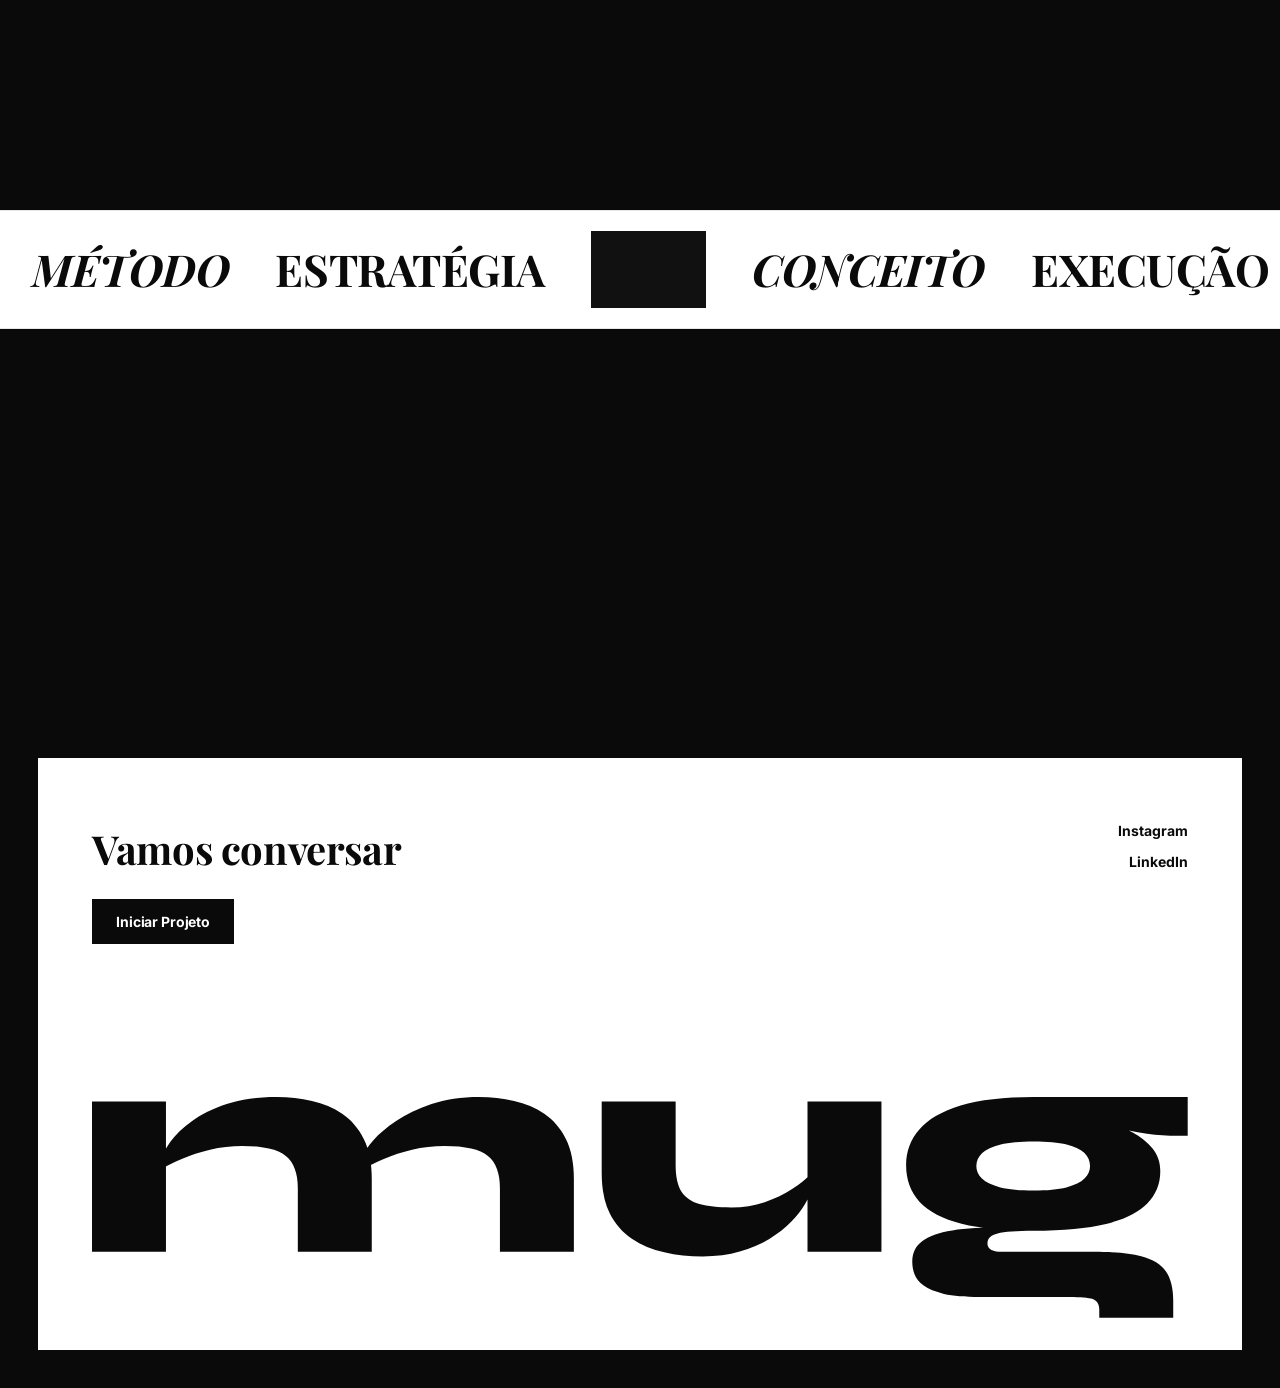
==== commit 8d65068f: "copy: update hero title Co-Authored-By: Claude Sonnet 5 <noreply@anthropic.com>" ====
--- a/index.html
+++ b/index.html
@@ -3,7 +3,17 @@
 <head>
 <meta charset="UTF-8">
 <meta name="viewport" content="width=device-width, initial-scale=1.0">
-<title>mug — Estúdio de Design de Marca</title>
+<title>mug studio - especialistas em landing page</title>
+<meta name="description" content="Studio criativo para marcas que acreditam que estratégia, conceito e execução merecem método.">
+<meta property="og:type" content="website">
+<meta property="og:title" content="mug studio - especialistas em landing page">
+<meta property="og:description" content="Studio criativo para marcas que acreditam que estratégia, conceito e execução merecem método.">
+<meta name="twitter:card" content="summary">
+<meta name="twitter:title" content="mug studio - especialistas em landing page">
+<meta name="twitter:description" content="Studio criativo para marcas que acreditam que estratégia, conceito e execução merecem método.">
+<link rel="icon" type="image/svg+xml" href="assets/favicon.svg">
+<link rel="alternate" hreflang="pt-BR" href="index.html">
+<link rel="alternate" hreflang="en" href="en/index.html">
 <link rel="preconnect" href="https://fonts.googleapis.com">
 <link rel="preconnect" href="https://fonts.gstatic.com" crossorigin>
 <link href="https://fonts.googleapis.com/css2?family=Inter:wght@300;400;500;600;700&family=Playfair+Display:wght@700;800&display=swap" rel="stylesheet">
@@ -16,7 +26,10 @@
     <a class="logo" href="#" aria-label="mug — página inicial">
       <img src="assets/logo.svg" alt="mug" width="103" height="21">
     </a>
-    <a class="cta-nav" href="https://wa.me/5511945470712?text=Ol%C3%A1!%20Gostaria%20de%20iniciar%20um%20projeto." target="_blank" rel="noopener noreferrer">Iniciar Projeto</a>
+    <div class="nav-actions">
+      <a class="nav-lang" href="en/index.html" hreflang="en" lang="en">EN</a>
+      <a class="cta-nav" href="https://wa.me/5511945470712?text=Ol%C3%A1!%20Gostaria%20de%20iniciar%20um%20projeto." target="_blank" rel="noopener noreferrer">Iniciar Projeto</a>
+    </div>
   </div>
 </nav>
 
@@ -25,8 +38,8 @@
     <div class="hero-showcase-pin">
       <div class="hero-inner">
         <h1 class="hero-title">
-          <span class="line"><span>Fazendo marcas serem</span></span>
-          <span class="line"><span>vistas, sentidas e escolhidas.</span></span>
+          <span class="line"><span>Criamos experiências que</span></span>
+          <span class="line"><span>repercutem entre as pessoas.</span></span>
         </h1>
 
         <div class="hero-media" id="hero-media" aria-hidden="true">
@@ -135,8 +148,8 @@
         </div>
 
         <nav class="closing-social" aria-label="Redes sociais">
-          <a href="#" target="_blank" rel="noopener noreferrer">Instagram</a>
-          <a href="#" target="_blank" rel="noopener noreferrer">LinkedIn</a>
+          <a href="https://www.instagram.com/mug___studio/" target="_blank" rel="noopener noreferrer">Instagram</a>
+          <a href="https://www.linkedin.com/company/mug-studio-dzn" target="_blank" rel="noopener noreferrer">LinkedIn</a>
         </nav>
       </div>
 
--- a/styles.css
+++ b/styles.css
@@ -82,6 +82,30 @@
   width: auto;
 }
 
+.nav-actions {
+  display: inline-flex;
+  align-items: center;
+  gap: 20px;
+}
+
+.nav-lang {
+  display: inline-flex;
+  align-items: center;
+  font-family: var(--font-sans);
+  font-weight: 600;
+  font-size: 13px;
+  letter-spacing: 0.02em;
+  color: var(--text-secondary);
+  opacity: 0;
+  transition: color 0.25s var(--ease-out);
+  animation: fadeUp 0.7s var(--ease-out) forwards;
+  animation-delay: 0.09s;
+}
+
+.nav-lang:hover {
+  color: var(--white);
+}
+
 .cta-nav {
   display: inline-flex;
   align-items: center;
@@ -303,6 +327,7 @@
   flex: 1;
   min-width: 0;
   height: 100%;
+  overflow: hidden;
 }
 
 .process-card {
@@ -669,7 +694,7 @@
   .nav {
     transition: none !important;
   }
-  .logo, .cta-nav, .hero-sub {
+  .logo, .cta-nav, .nav-lang, .hero-sub {
     animation: none !important;
     opacity: 1 !important;
     transform: none !important;
@@ -779,11 +804,13 @@
 /* ---------------------------------------------------
    Responsive
 --------------------------------------------------- */
-@media (max-width: 768px) {
+@media (max-width: 1024px) {
   :root { --nav-h: 68px; }
 
   .nav-inner { padding: 16px 20px; }
   .logo img { height: 17px; }
+  .nav-actions { gap: 14px; }
+  .nav-lang { font-size: 12px; }
   .cta-nav { padding: 10px 16px; font-size: 13px; }
 
   .hero-inner { padding: calc(var(--nav-h) + 32px) 20px 48px; }
@@ -799,6 +826,23 @@
     font-size: clamp(24px, 7vw, 32px);
   }
 
+  .cases { padding: 96px 0 120px; }
+  .cases-title { padding: 0 20px; font-size: clamp(32px, 9vw, 40px); }
+  .cases-track { gap: 14px; padding: 0 20px; animation-duration: 24s; }
+  .case-tile { height: clamp(220px, 60vw, 320px); border-radius: 0; }
+
+  .ticker-track { gap: 16px; padding: 10px 12px; animation-duration: 10s; }
+  .ticker-word { font-size: clamp(16px, 7vw, 24px); }
+  .ticker-media { width: clamp(70px, 24vw, 110px); }
+
+  .closing { padding: 12px; }
+  .closing-panel { border-radius: 0; padding: 32px 20px 20px; }
+  .closing-top { flex-direction: column; align-items: flex-start; gap: 32px; }
+  .closing-social { align-items: flex-start; }
+  .closing-wordmark { margin-top: 64px; }
+}
+
+@media (max-width: 768px) {
   .process { height: auto; }
   .process-pin {
     position: static;
@@ -831,19 +875,4 @@
     margin: 20px 0;
   }
   .process-card-text { max-width: 100%; }
-
-  .cases { padding: 96px 0 120px; }
-  .cases-title { padding: 0 20px; font-size: clamp(32px, 9vw, 40px); }
-  .cases-track { gap: 14px; padding: 0 20px; animation-duration: 24s; }
-  .case-tile { height: clamp(220px, 60vw, 320px); border-radius: 0; }
-
-  .ticker-track { gap: 16px; padding: 10px 12px; animation-duration: 10s; }
-  .ticker-word { font-size: clamp(16px, 7vw, 24px); }
-  .ticker-media { width: clamp(70px, 24vw, 110px); }
-
-  .closing { padding: 12px; }
-  .closing-panel { border-radius: 0; padding: 32px 20px 20px; }
-  .closing-top { flex-direction: column; align-items: flex-start; gap: 32px; }
-  .closing-social { align-items: flex-start; }
-  .closing-wordmark { margin-top: 64px; }
-}
+}
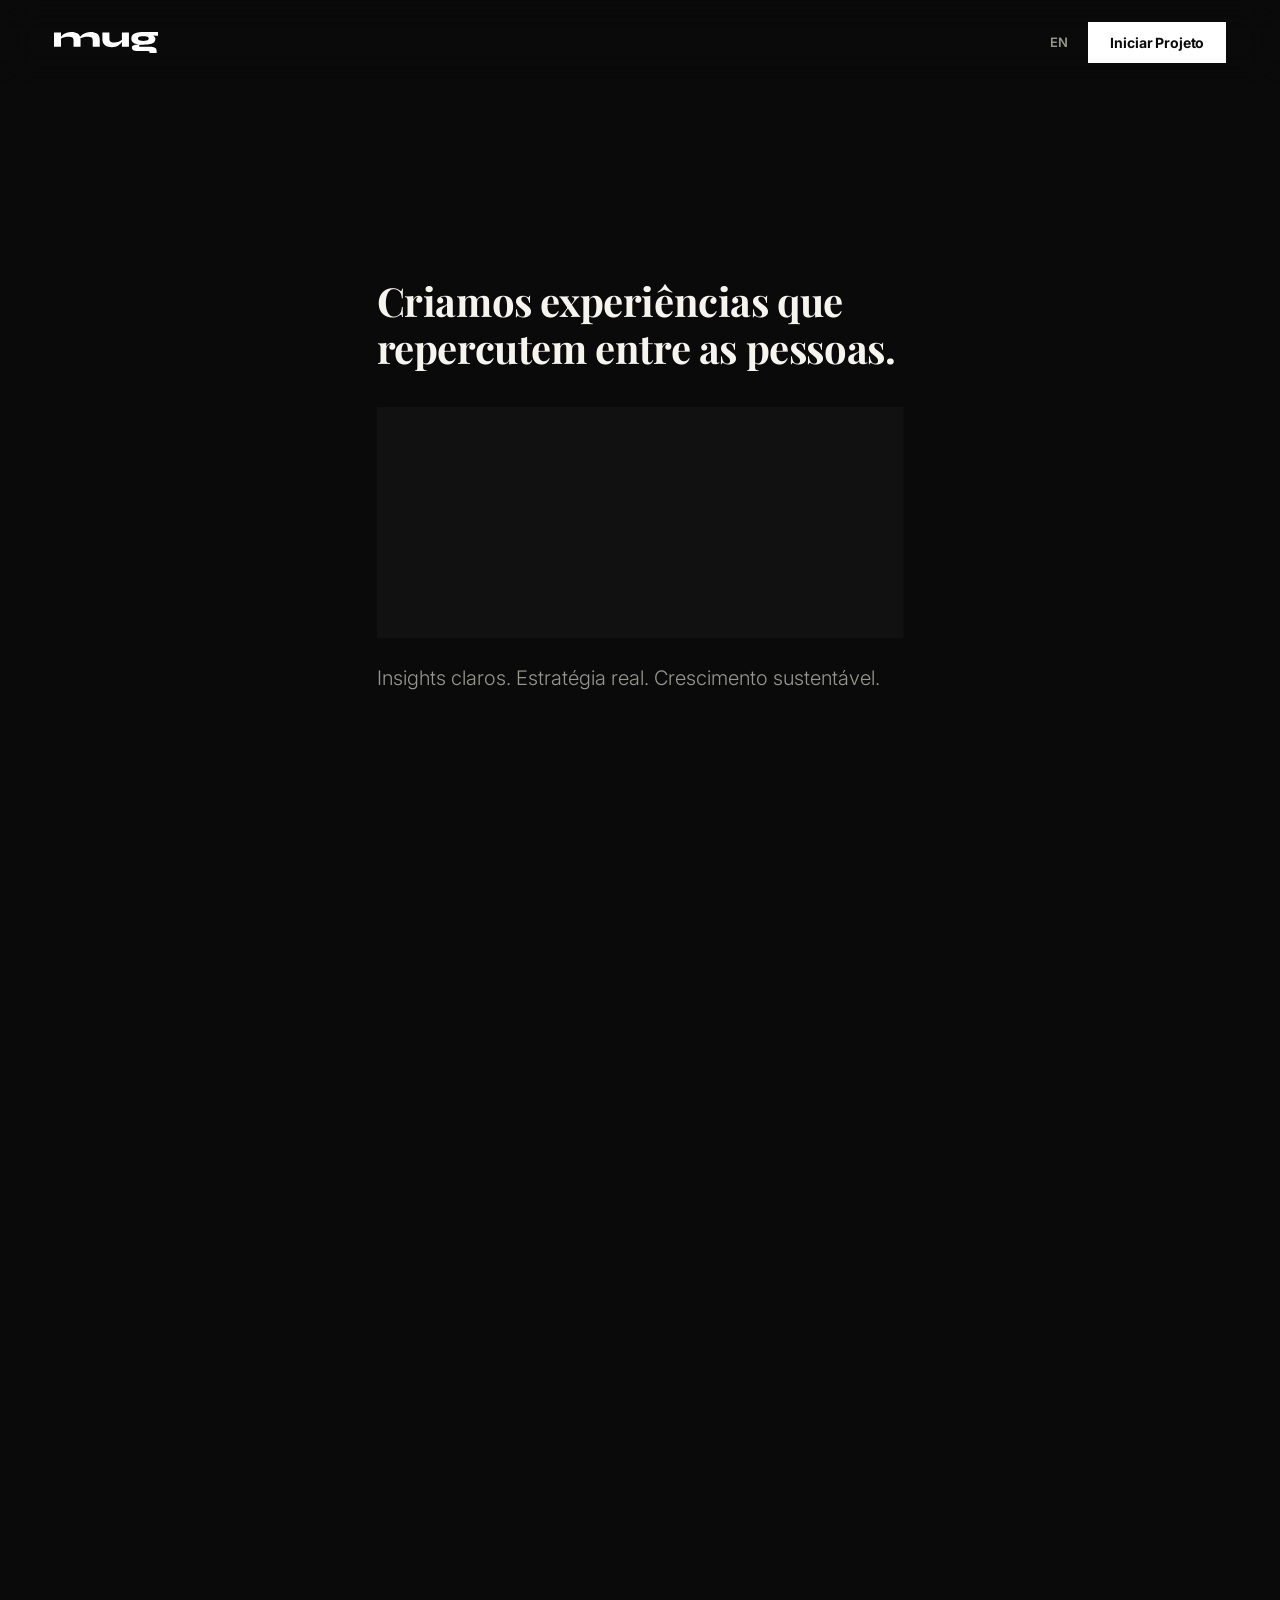
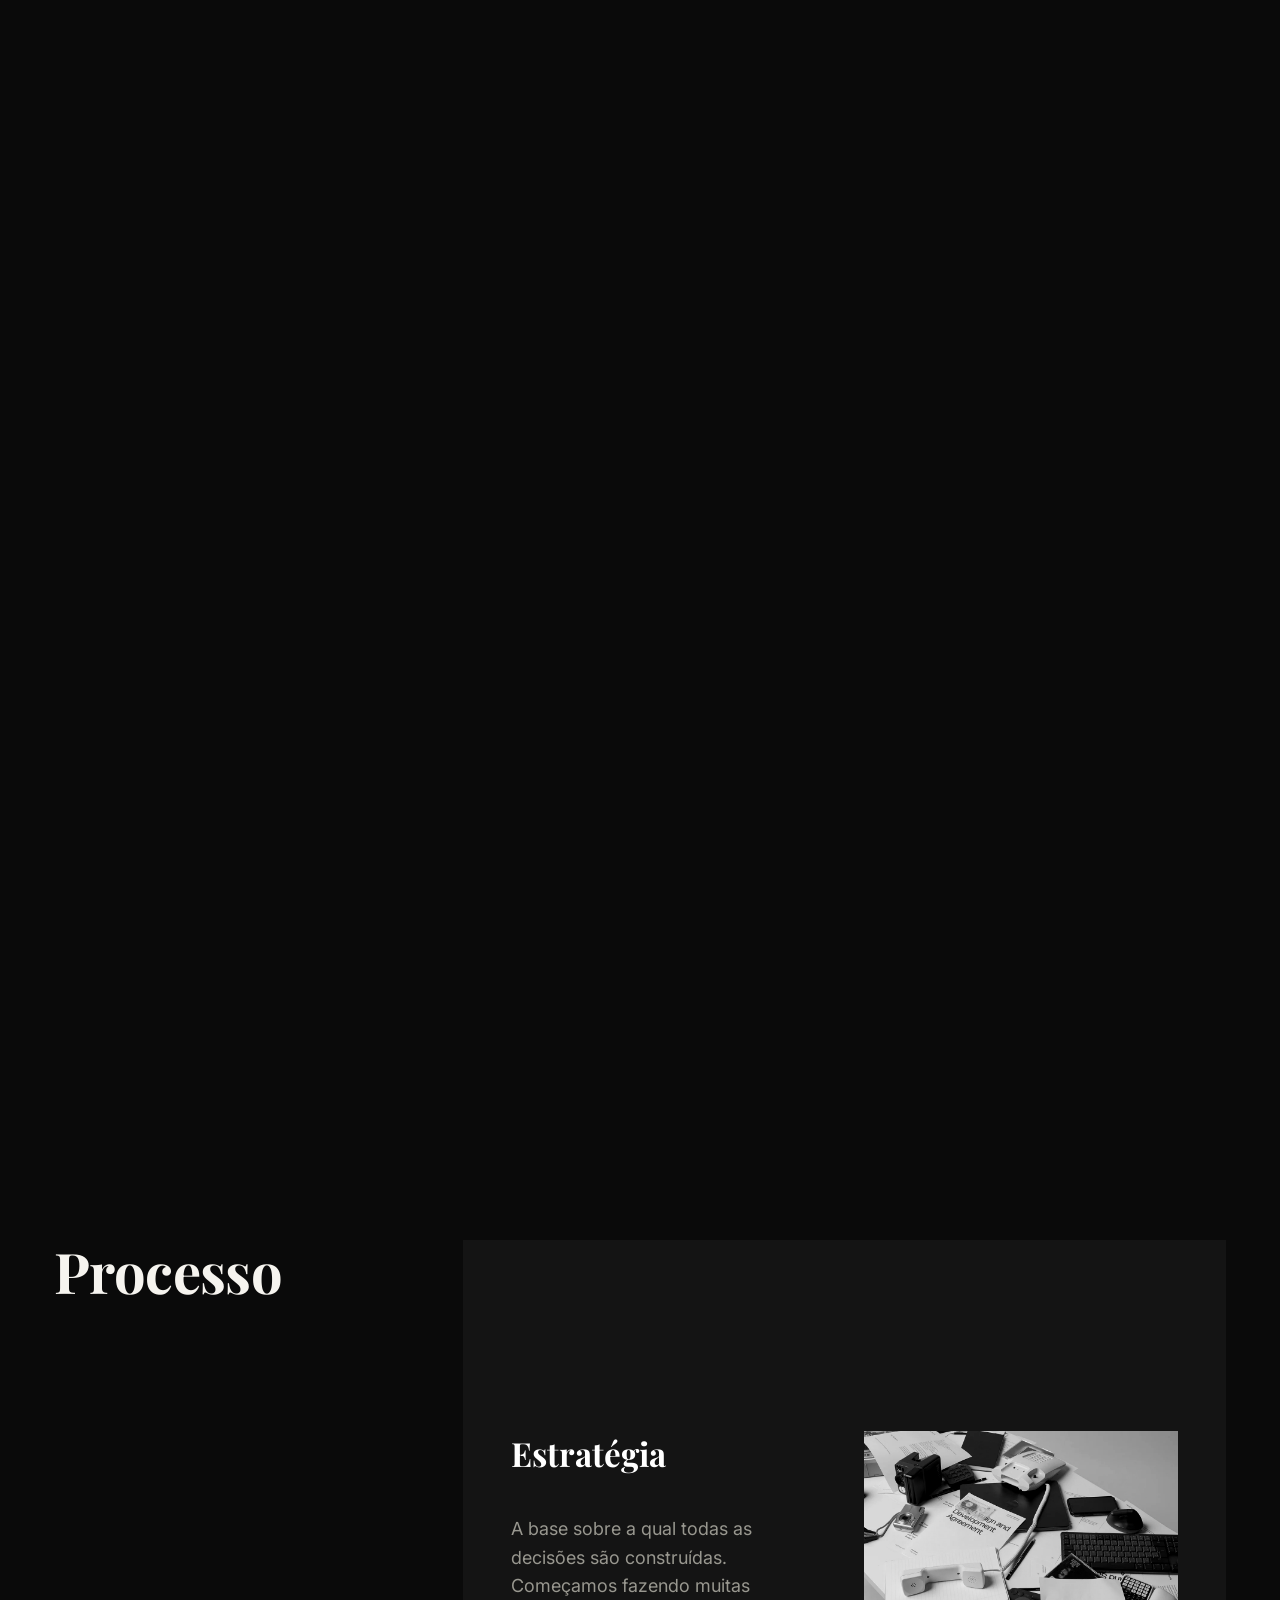
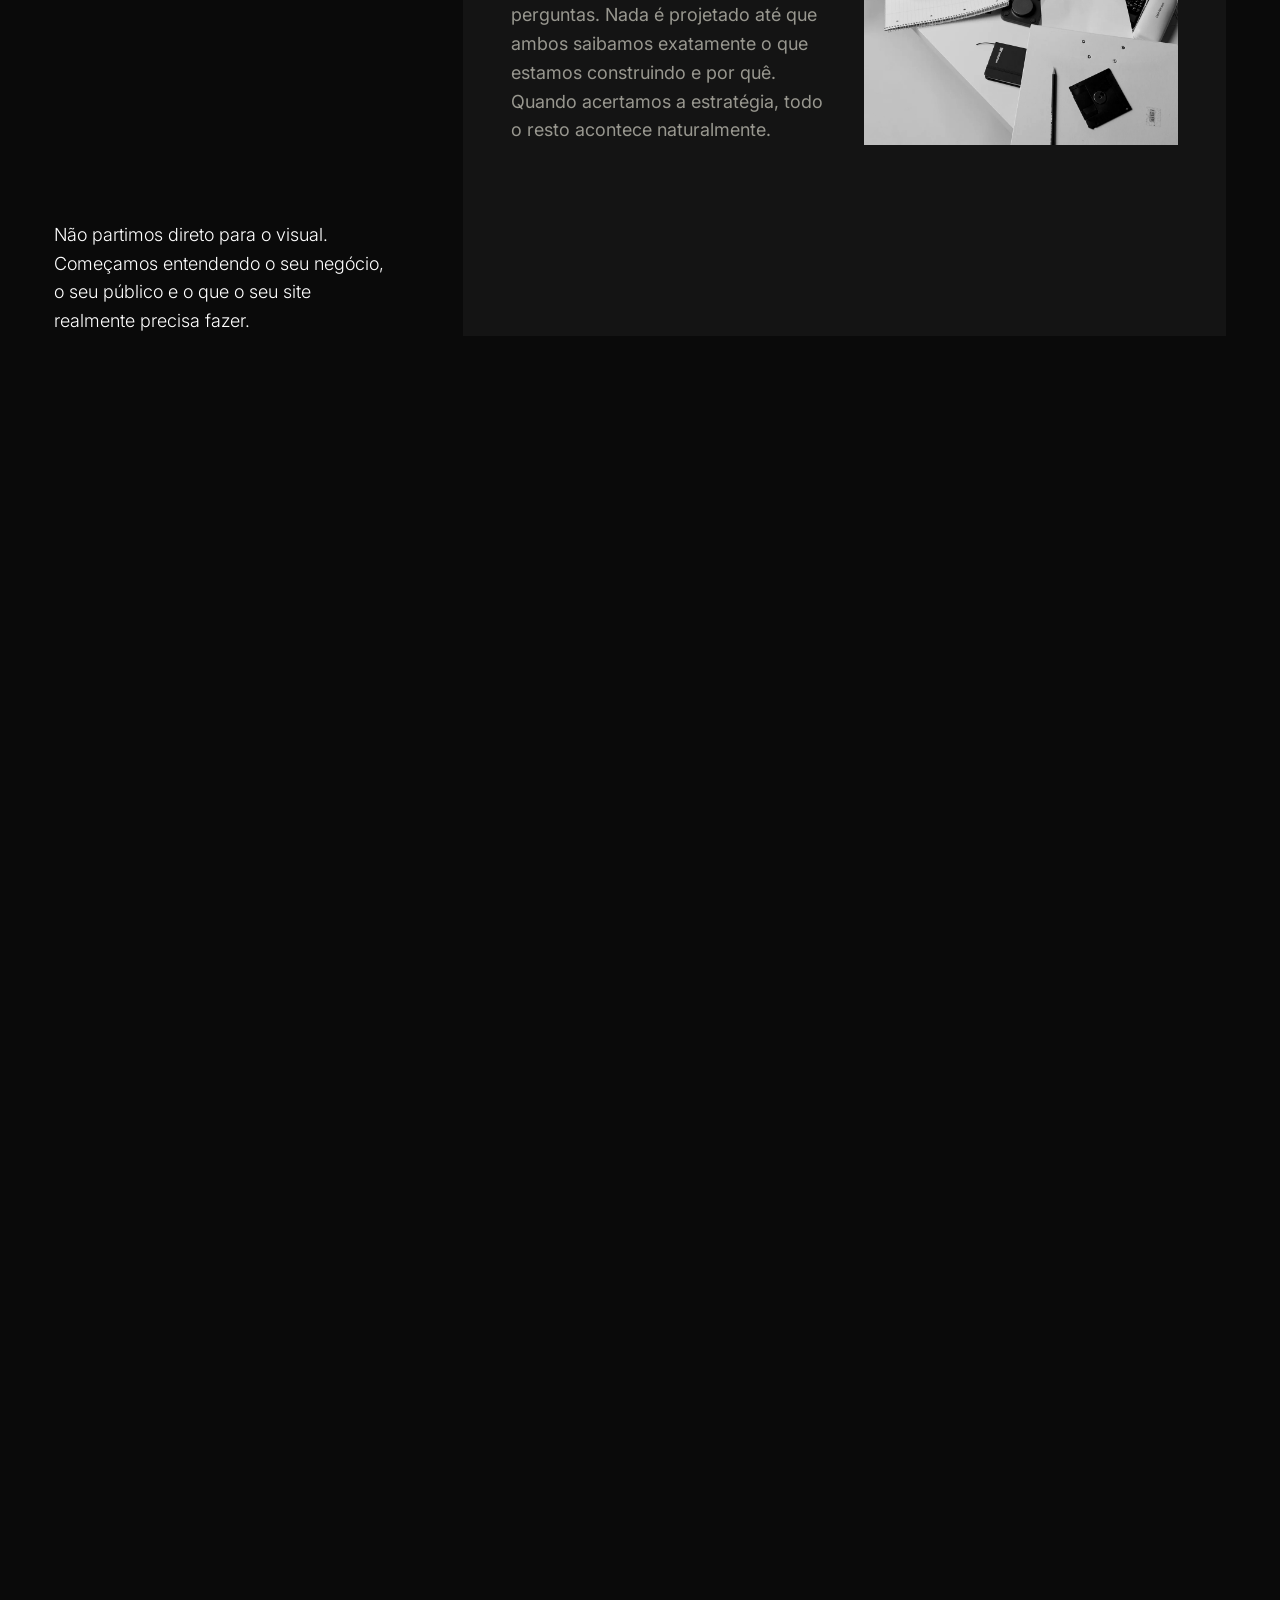
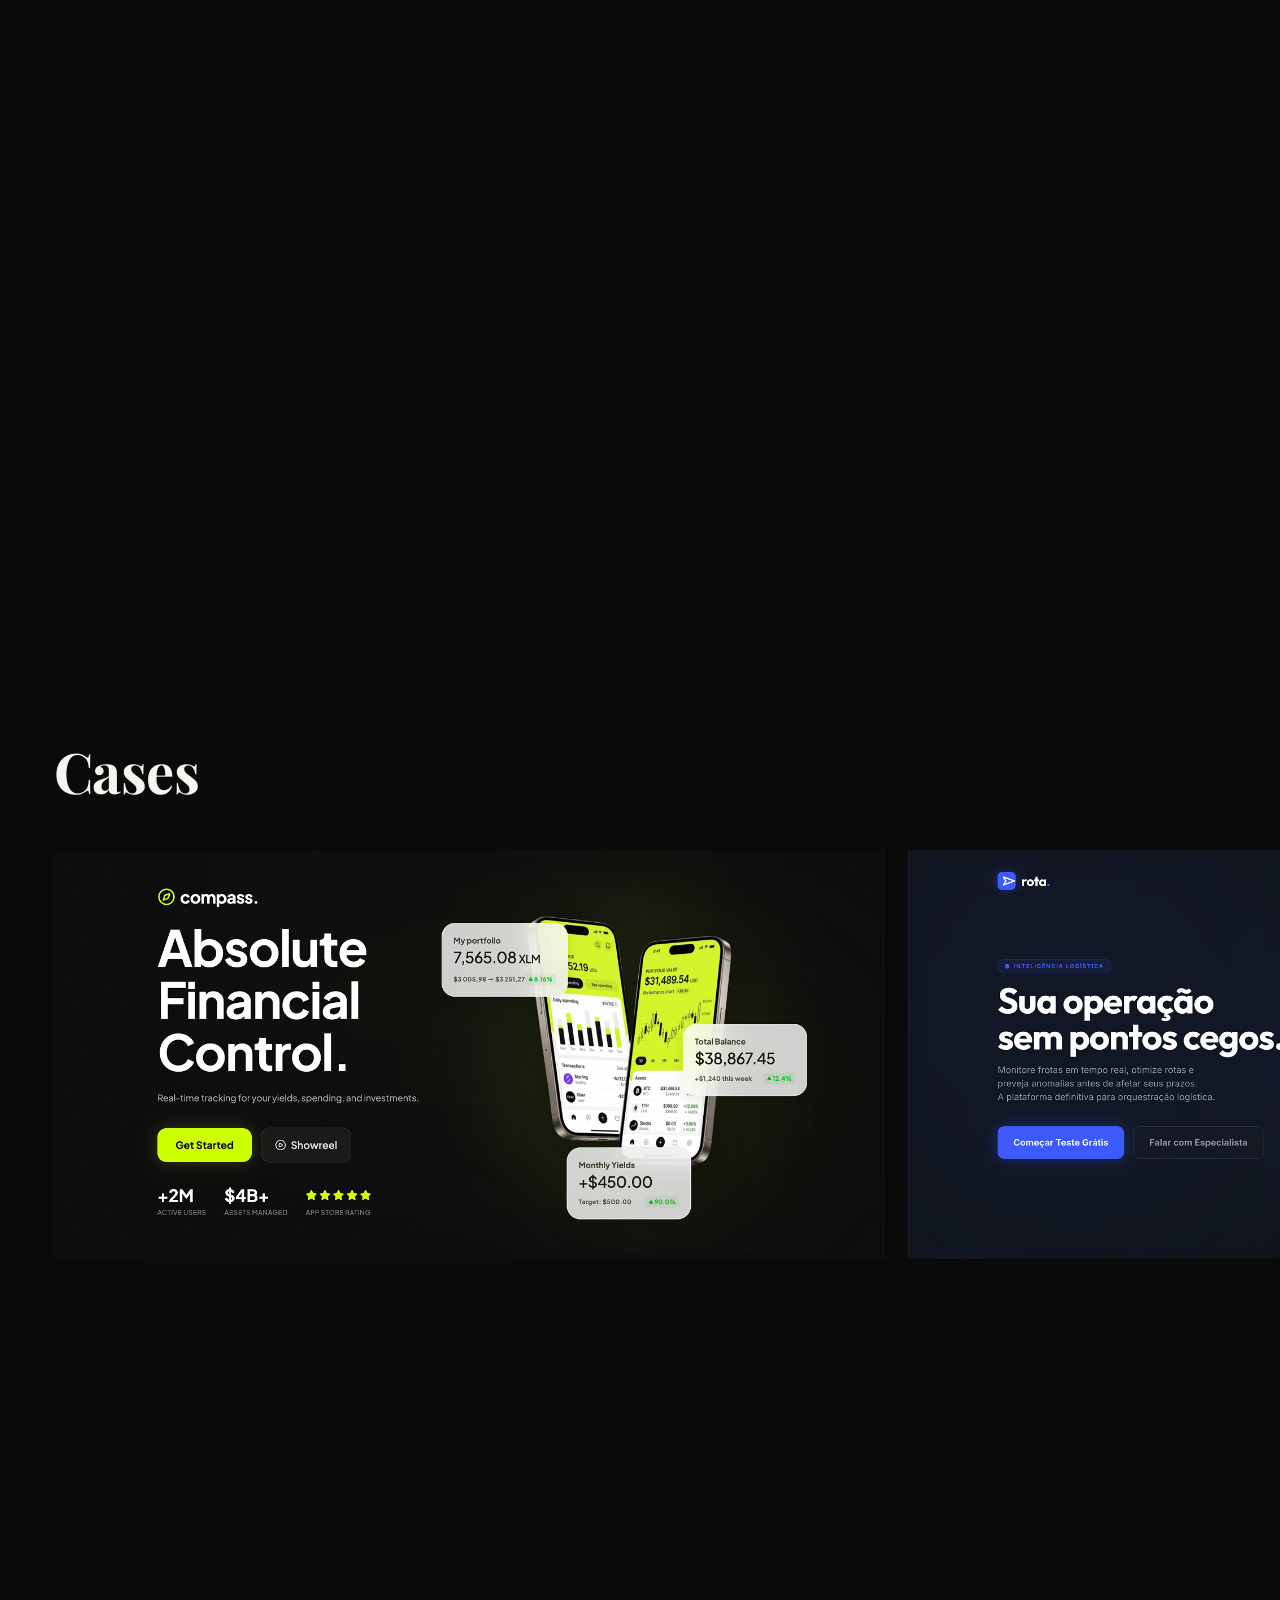
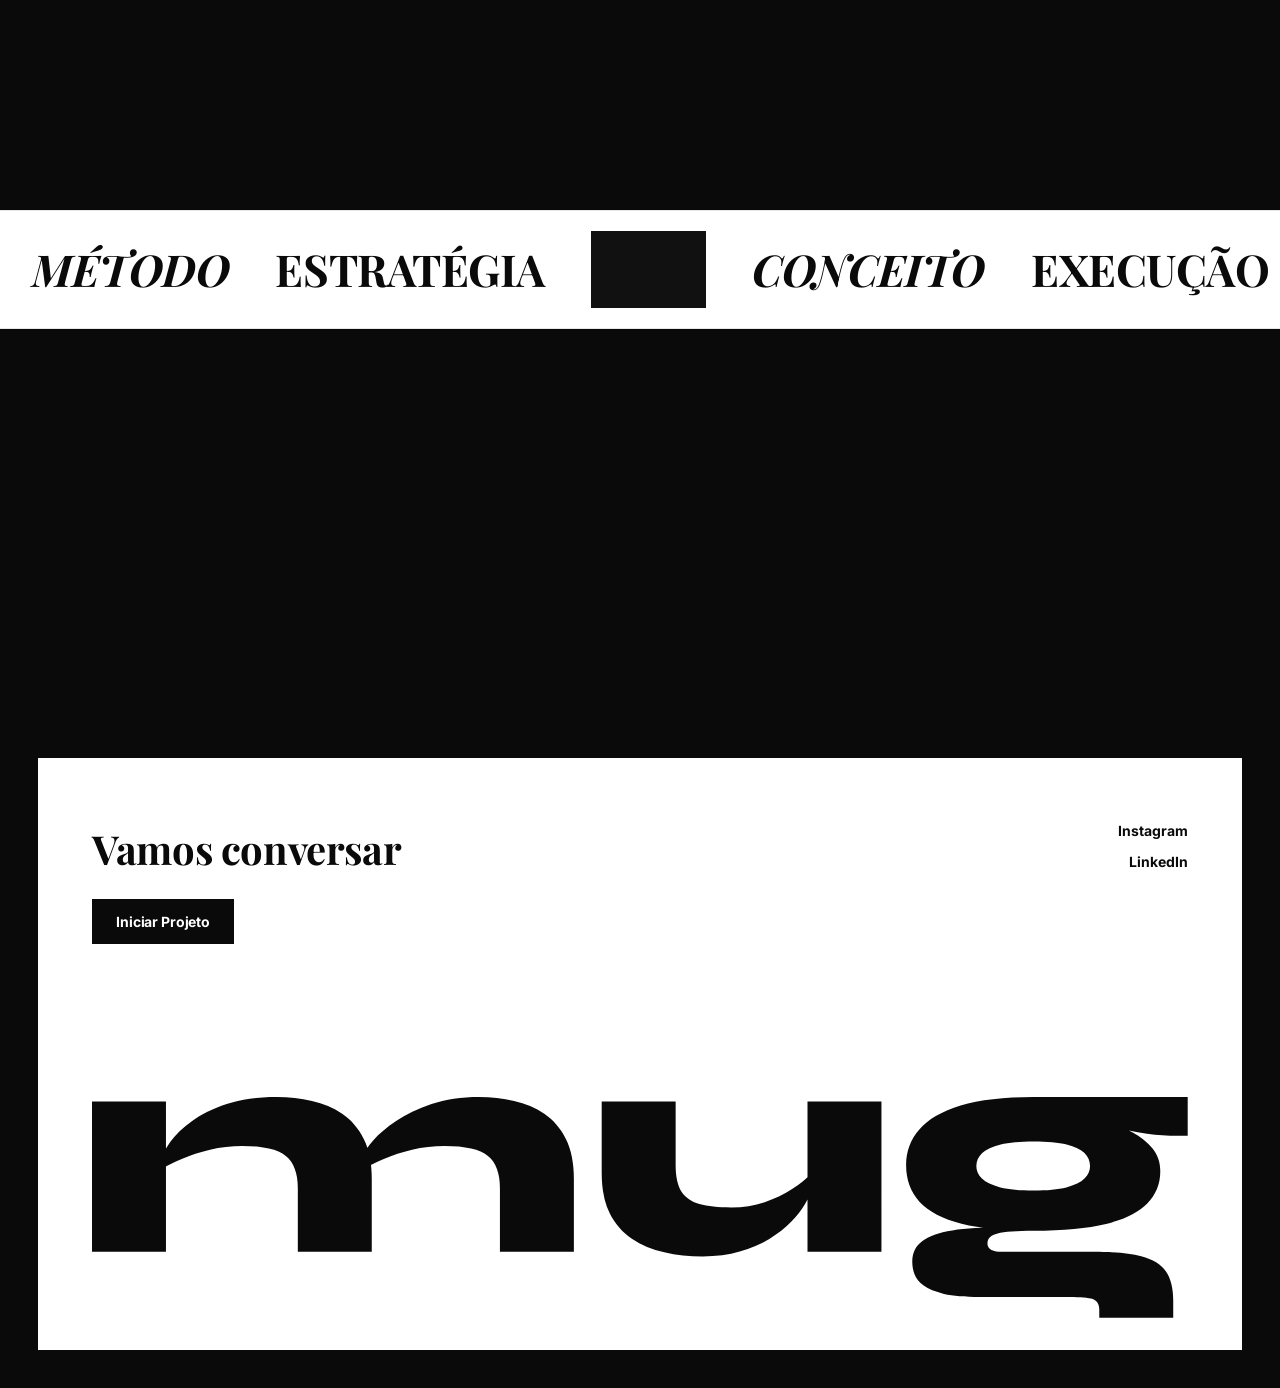
==== commit 8ba25b93: "copy: custom mobile line breaks for hero title The hero title wrapped awkwardly on mobile since it r" ====
--- a/index.html
+++ b/index.html
@@ -38,8 +38,15 @@
     <div class="hero-showcase-pin">
       <div class="hero-inner">
         <h1 class="hero-title">
-          <span class="line"><span>Criamos experiências que</span></span>
-          <span class="line"><span>repercutem entre as pessoas.</span></span>
+          <span class="hero-title-lines hero-title-lines--desktop">
+            <span class="line"><span>Criamos experiências que</span></span>
+            <span class="line"><span>repercutem entre as pessoas.</span></span>
+          </span>
+          <span class="hero-title-lines hero-title-lines--mobile">
+            <span class="line"><span>Criamos experiências</span></span>
+            <span class="line"><span>que repercutem entre</span></span>
+            <span class="line"><span>as pessoas.</span></span>
+          </span>
         </h1>
 
         <div class="hero-media" id="hero-media" aria-hidden="true">
--- a/styles.css
+++ b/styles.css
@@ -184,6 +184,10 @@
 
 .hero-title .line:nth-child(1) span { animation-delay: 0.22s; }
 .hero-title .line:nth-child(2) span { animation-delay: 0.34s; }
+.hero-title .line:nth-child(3) span { animation-delay: 0.46s; }
+
+.hero-title-lines--desktop { display: contents; }
+.hero-title-lines--mobile { display: none; }
 
 .hero-media {
   position: relative;
@@ -815,6 +819,8 @@
 
   .hero-inner { padding: calc(var(--nav-h) + 32px) 20px 48px; }
   .hero-title { font-size: clamp(28px, 8vw, 36px); margin-bottom: 26px; }
+  .hero-title-lines--desktop { display: none; }
+  .hero-title-lines--mobile { display: contents; }
   .hero-media { width: 100%; height: auto; aspect-ratio: 527 / 231; }
   .hero-sub { font-size: 16px; margin-top: 22px; }
 
